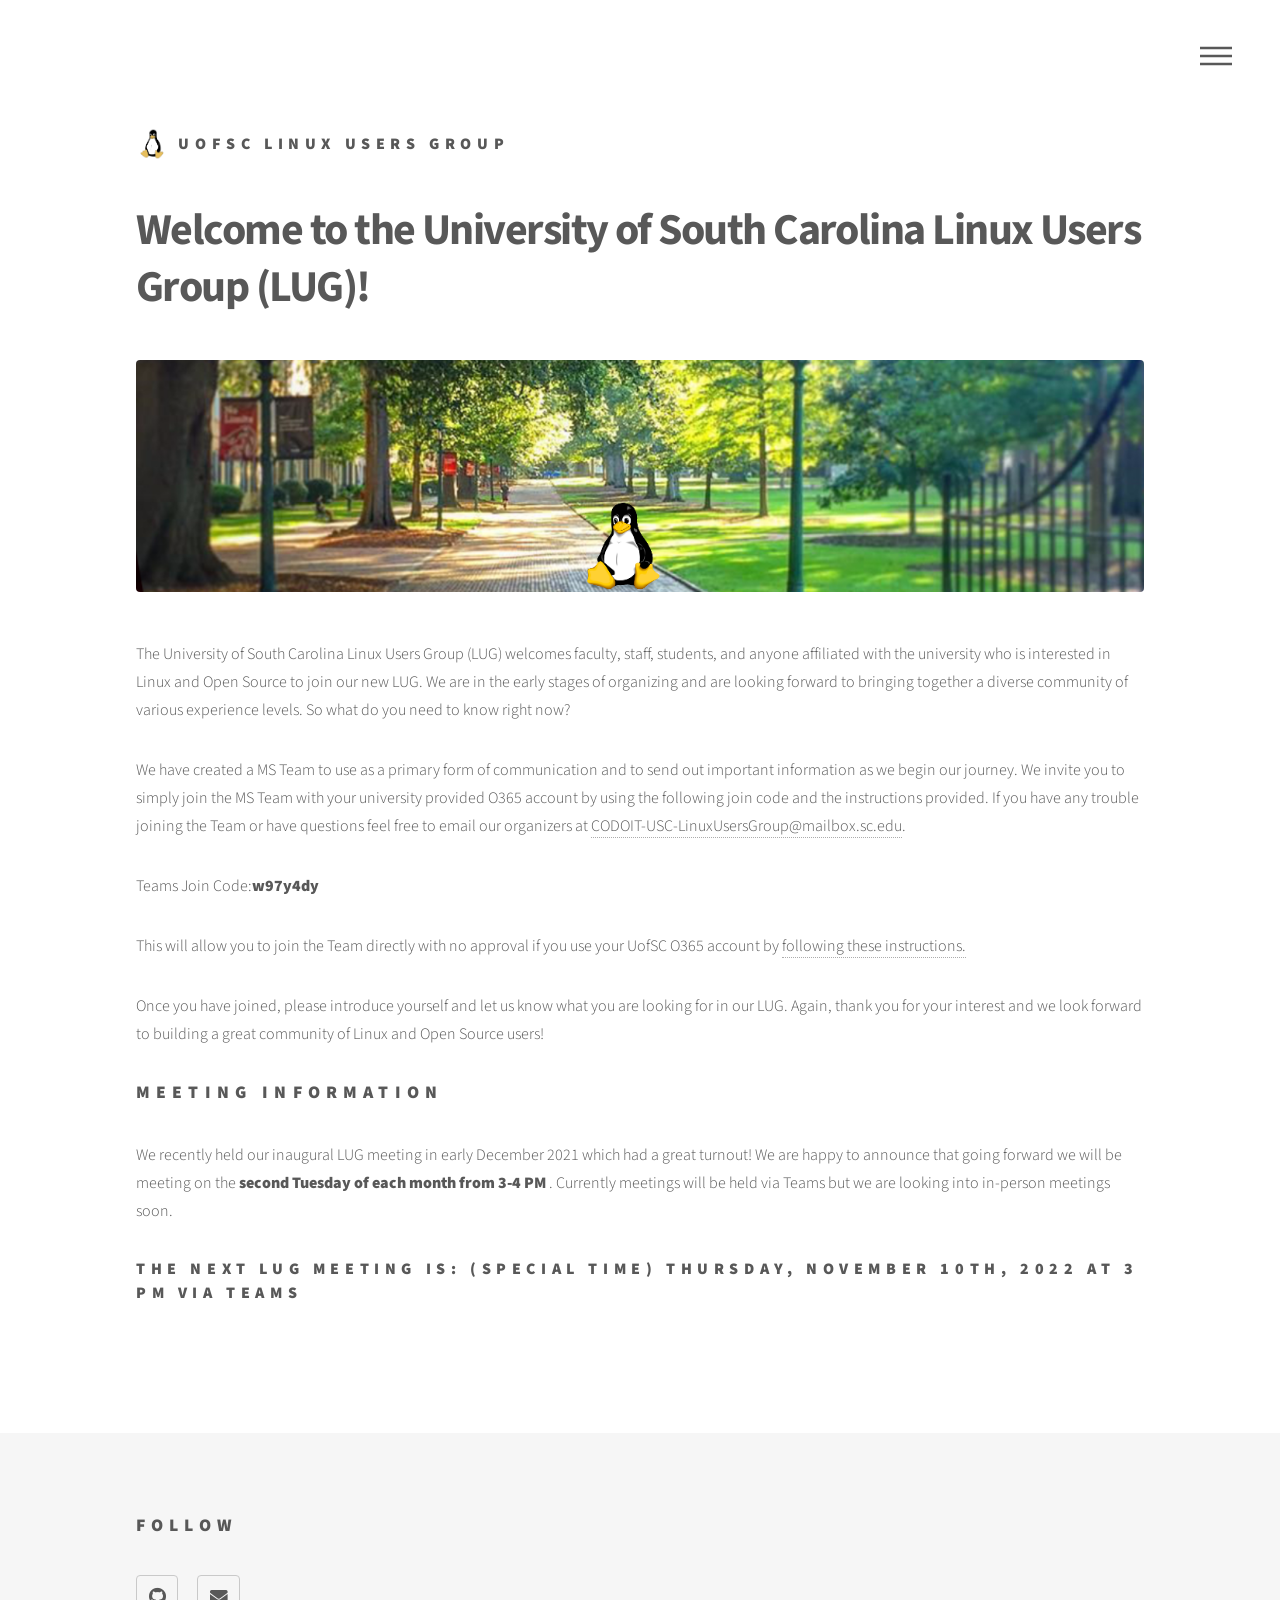
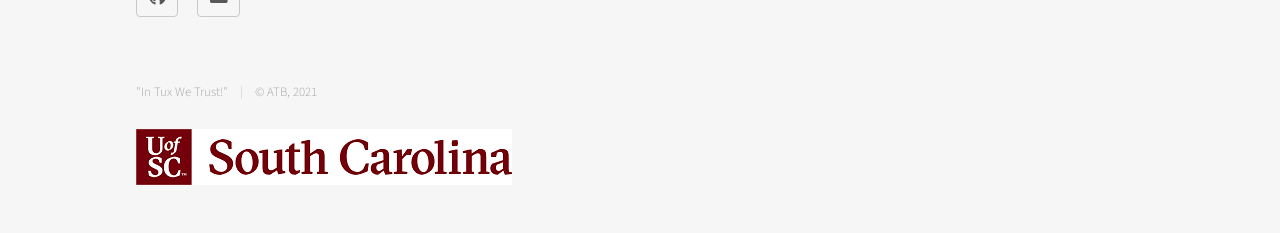
==== index.html @ e3c1d554 "Add Oct22 Meeting" ====
<!DOCTYPE HTML>
<!--
        Phantom by HTML5 UP
        html5up.net | @ajlkn
        Free for personal and commercial use under the CCA 3.0 license (html5up.net/license)
-->
<html>
        <head>
                <title>Welcome to the UofSC LUG</title>
                <link rel="shortcut icon" href="https://upload.wikimedia.org/wikipedia/commons/thumb/2/2b/Tux-simple.svg/2000px-Tux-simple.svg.png" type="image/x-icon">
                <meta charset="utf-8" />
                <meta name="viewport" content="width=device-width, initial-scale=1, user-scalable=no" />
                <link rel="stylesheet" href="assets/css/main.css" />
                <noscript><link rel="stylesheet" href="assets/css/noscript.css" /></noscript>
        </head>
        <body class="is-preload">
                <!-- Wrapper -->
                        <div id="wrapper">

                                <!-- Header -->
                                        <header id="header">
                                                <div class="inner">

                                                        <!-- Logo -->
                                                                <a href="index.html" class="logo">
                                                                        <span class="symbol"><img src="images/linux-tux.png" alt="" /></span><span class="title">UofSC Linux Users Group</span>
                                                                </a>
														<!-- Nav -->
                                                                <nav>
                                                                        <ul>
                                                                                <li><a href="#menu">Menu</a></li>
                                                                        </ul>
                                                                </nav>
                                                </div>
                                        </header>
								
								<!-- Menu -->
                                        <nav id="menu">
                                                <h2>Menu</h2>
                                                <ul>
                                                        <li><a href="index.html">Home</a></li>
                                                        <li><a href="lugpresentations.html">LUG Presentations</a></li>
                                                       
													
                                                </ul> 
                                        </nav>
								
                                <!-- Main -->
                                        <div id="main">
                                                <div class="inner">
                                                        <h1>Welcome to the University of South Carolina Linux Users Group (LUG)!</h1>
                                                        <span class="image main"><img src="images/banner.png" alt="" /></span>
                                                        <p>The University of South Carolina Linux Users Group (LUG) welcomes faculty, staff, students, and anyone affiliated with the university who is interested in Linux and Open Source to join our new LUG. We are in the early stages of organizing and are looking forward to bringing together a diverse community of various experience levels. So what do you need to know right now? </p>
                                                        <p>We have created a MS Team to use as a primary form of communication and to send out important information as we begin our journey. We invite you to simply join the MS Team with your university provided O365 account by using the following join code and the instructions provided. If you have any trouble joining the Team or have questions feel free to email our organizers at <a href="mailto: CODOIT-USC-LinuxUsersGroup@mailbox.sc.edu">CODOIT-USC-LinuxUsersGroup@mailbox.sc.edu</a>. </p>
                                                        <p>Teams Join Code:<b>w97y4dy</b></p> 
                                                        <p>This will allow you to join the Team directly with no approval if you use your UofSC O365 account by <a href="https://support.microsoft.com/en-us/office/use-a-link-or-code-to-join-a-team-c957af50-df15-46e3-b5c4-067547b64548">following these instructions.</a></p>
                                                        <p>Once you have joined, please introduce yourself and let us know what you are looking for in our LUG. Again, thank you for your interest and we look forward to building a great community of Linux and Open Source users!</p>
														<h2>Meeting Information</h2>
                                                        <p>We recently held our inaugural LUG meeting in early December 2021 which had a great turnout! We are happy to announce that going forward we will be meeting on the <b> second Tuesday of each month from 3-4 PM </b>. Currently meetings will be held via Teams but we are looking into in-person meetings soon.</p> 
														<h3>The Next LUG Meeting is: (SPECIAL TIME) Thursday, November 10th, 2022 at 3 PM via Teams</h3>
														

                                                </div>
                                        </div>

                                <!-- Footer -->
                                        <footer id="footer">
                                                <div class="inner">
                                                        <section>
                                                                <h2>Follow</h2>
                                                                <ul class="icons">
                                                                        <li><a href="https://github.com/uofsclug" class="icon brands style2 fa-github"><span class="label">GitHub</span></a></li>
                                                                        <li><a href="mailto: CODOIT-USC-LinuxUsersGroup@mailbox.sc.edu" class="icon solid style2 fa-envelope"><span class="label">Email</span></a></li>
                                                                </ul>
                                                        </section>
                                                        <ul class="copyright">
                                                                <li>"In Tux We Trust!"</li><li>&copy; ATB, 2021</li>
                                                        </ul>
                                                        <img src="images/UofSClogo.png" alt="uofsclogo" />
                                                </div>
                                        </footer>

                        </div>

                <!-- Scripts -->
                        <script src="assets/js/jquery.min.js"></script>
                        <script src="assets/js/browser.min.js"></script>
                        <script src="assets/js/breakpoints.min.js"></script>
                        <script src="assets/js/util.js"></script>
                        <script src="assets/js/main.js"></script>

        </body>
</html>
---- assets/css/main.css ----
@import url(fontawesome-all.min.css);
@import url("https://fonts.googleapis.com/css?family=Source+Sans+Pro:300,700,900");

/*
	Phantom by HTML5 UP
	html5up.net | @ajlkn
	Free for personal and commercial use under the CCA 3.0 license (html5up.net/license)
*/

html, body, div, span, applet, object,
iframe, h1, h2, h3, h4, h5, h6, p, blockquote,
pre, a, abbr, acronym, address, big, cite,
code, del, dfn, em, img, ins, kbd, q, s, samp,
small, strike, strong, sub, sup, tt, var, b,
u, i, center, dl, dt, dd, ol, ul, li, fieldset,
form, label, legend, table, caption, tbody,
tfoot, thead, tr, th, td, article, aside,
canvas, details, embed, figure, figcaption,
footer, header, hgroup, menu, nav, output, ruby,
section, summary, time, mark, audio, video {
	margin: 0;
	padding: 0;
	border: 0;
	font-size: 100%;
	font: inherit;
	vertical-align: baseline;}

article, aside, details, figcaption, figure,
footer, header, hgroup, menu, nav, section {
	display: block;}

body {
	line-height: 1;
}

ol, ul {
	list-style: none;
}

blockquote, q {
	quotes: none;
}

	blockquote:before, blockquote:after, q:before, q:after {
		content: '';
		content: none;
	}

table {
	border-collapse: collapse;
	border-spacing: 0;
}

body {
	-webkit-text-size-adjust: none;
}

mark {
	background-color: transparent;
	color: inherit;
}

input::-moz-focus-inner {
	border: 0;
	padding: 0;
}

input, select, textarea {
	-moz-appearance: none;
	-webkit-appearance: none;
	-ms-appearance: none;
	appearance: none;
}

/* Basic */

	@-ms-viewport {
		width: device-width;
	}

	body {
		-ms-overflow-style: scrollbar;
	}

	@media screen and (max-width: 480px) {

		html, body {
			min-width: 320px;
		}

	}

	html {
		box-sizing: border-box;
	}

	*, *:before, *:after {
		box-sizing: inherit;
	}

	body {
		background: #ffffff;
	}

		body.is-preload *, body.is-preload *:before, body.is-preload *:after {
			-moz-animation: none !important;
			-webkit-animation: none !important;
			-ms-animation: none !important;
			animation: none !important;
			-moz-transition: none !important;
			-webkit-transition: none !important;
			-ms-transition: none !important;
			transition: none !important;
		}

/* Type */

	body, input, select, textarea {
		color: #585858;
		font-family: "Source Sans Pro", Helvetica, sans-serif;
		font-size: 16pt;
		font-weight: 300;
		line-height: 1.75;
	}

		@media screen and (max-width: 1680px) {

			body, input, select, textarea {
				font-size: 14pt;
			}

		}

		@media screen and (max-width: 1280px) {

			body, input, select, textarea {
				font-size: 12pt;
			}

		}

	a {
		-moz-transition: border-bottom-color 0.2s ease, color 0.2s ease;
		-webkit-transition: border-bottom-color 0.2s ease, color 0.2s ease;
		-ms-transition: border-bottom-color 0.2s ease, color 0.2s ease;
		transition: border-bottom-color 0.2s ease, color 0.2s ease;
		text-decoration: none;
		color: #585858;
		border-bottom: dotted 1px rgba(88, 88, 88, 0.5);
	}

		a:hover {
			border-bottom-color: transparent;
			color: #f2849e !important;
		}

	strong, b {
		font-weight: 900;
	}

	em, i {
		font-style: italic;
	}

	p {
		margin: 0 0 2em 0;
	}

	h1 {
		font-size: 2.75em;
		font-weight: 700;
		line-height: 1.3;
		margin: 0 0 1em 0;
		letter-spacing: -0.035em;
	}

		h1 a {
			color: inherit;
		}

		@media screen and (max-width: 736px) {

			h1 {
				font-size: 2em;
				margin: 0 0 1em 0;
			}

		}

		@media screen and (max-width: 360px) {

			h1 {
				font-size: 1.75em;
			}

		}

	h2, h3, h4, h5, h6 {
		font-weight: 900;
		line-height: 1.5;
		margin: 0 0 2em 0;
		text-transform: uppercase;
		letter-spacing: 0.35em;
	}

		h2 a, h3 a, h4 a, h5 a, h6 a {
			color: inherit;
		}

	h2 {
		font-size: 1.1em;
	}

	h3 {
		font-size: 1em;
	}

	h4 {
		font-size: 0.8em;
	}

	h5 {
		font-size: 0.8em;
	}

	h6 {
		font-size: 0.8em;
	}

	@media screen and (max-width: 980px) {

		h1 br, h2 br, h3 br, h4 br, h5 br, h6 br {
			display: none;
		}

	}

	@media screen and (max-width: 736px) {

		h2 {
			font-size: 1em;
		}

		h3 {
			font-size: 0.8em;
		}

	}

	sub {
		font-size: 0.8em;
		position: relative;
		top: 0.5em;
	}

	sup {
		font-size: 0.8em;
		position: relative;
		top: -0.5em;
	}

	blockquote {
		border-left: solid 4px #c9c9c9;
		font-style: italic;
		margin: 0 0 2em 0;
		padding: 0.5em 0 0.5em 2em;
	}

	code {
		background: rgba(144, 144, 144, 0.075);
		border-radius: 4px;
		border: solid 1px #c9c9c9;
		font-family: "Courier New", monospace;
		font-size: 0.9em;
		margin: 0 0.25em;
		padding: 0.25em 0.65em;
	}

	pre {
		-webkit-overflow-scrolling: touch;
		font-family: "Courier New", monospace;
		font-size: 0.9em;
		margin: 0 0 2em 0;
	}

		pre code {
			display: block;
			line-height: 1.75;
			padding: 1em 1.5em;
			overflow-x: auto;
		}

	hr {
		border: 0;
		border-bottom: solid 1px #c9c9c9;
		margin: 2em 0;
	}

		hr.major {
			margin: 3em 0;
		}

	.align-left {
		text-align: left;
	}

	.align-center {
		text-align: center;
	}

	.align-right {
		text-align: right;
	}

/* Row */

	.row {
		display: flex;
		flex-wrap: wrap;
		box-sizing: border-box;
		align-items: stretch;
	}

		.row > * {
			box-sizing: border-box;
		}

		.row.gtr-uniform > * > :last-child {
			margin-bottom: 0;
		}

		.row.aln-left {
			justify-content: flex-start;
		}

		.row.aln-center {
			justify-content: center;
		}

		.row.aln-right {
			justify-content: flex-end;
		}

		.row.aln-top {
			align-items: flex-start;
		}

		.row.aln-middle {
			align-items: center;
		}

		.row.aln-bottom {
			align-items: flex-end;
		}

		.row > .imp {
			order: -1;
		}

		.row > .col-1 {
			width: 8.33333%;
		}

		.row > .off-1 {
			margin-left: 8.33333%;
		}

		.row > .col-2 {
			width: 16.66667%;
		}

		.row > .off-2 {
			margin-left: 16.66667%;
		}

		.row > .col-3 {
			width: 25%;
		}

		.row > .off-3 {
			margin-left: 25%;
		}

		.row > .col-4 {
			width: 33.33333%;
		}

		.row > .off-4 {
			margin-left: 33.33333%;
		}

		.row > .col-5 {
			width: 41.66667%;
		}

		.row > .off-5 {
			margin-left: 41.66667%;
		}

		.row > .col-6 {
			width: 50%;
		}

		.row > .off-6 {
			margin-left: 50%;
		}

		.row > .col-7 {
			width: 58.33333%;
		}

		.row > .off-7 {
			margin-left: 58.33333%;
		}

		.row > .col-8 {
			width: 66.66667%;
		}

		.row > .off-8 {
			margin-left: 66.66667%;
		}

		.row > .col-9 {
			width: 75%;
		}

		.row > .off-9 {
			margin-left: 75%;
		}

		.row > .col-10 {
			width: 83.33333%;
		}

		.row > .off-10 {
			margin-left: 83.33333%;
		}

		.row > .col-11 {
			width: 91.66667%;
		}

		.row > .off-11 {
			margin-left: 91.66667%;
		}

		.row > .col-12 {
			width: 100%;
		}

		.row > .off-12 {
			margin-left: 100%;
		}

		.row.gtr-0 {
			margin-top: 0;
			margin-left: 0em;
		}

			.row.gtr-0 > * {
				padding: 0 0 0 0em;
			}

			.row.gtr-0.gtr-uniform {
				margin-top: 0em;
			}

				.row.gtr-0.gtr-uniform > * {
					padding-top: 0em;
				}

		.row.gtr-25 {
			margin-top: 0;
			margin-left: -0.5em;
		}

			.row.gtr-25 > * {
				padding: 0 0 0 0.5em;
			}

			.row.gtr-25.gtr-uniform {
				margin-top: -0.5em;
			}

				.row.gtr-25.gtr-uniform > * {
					padding-top: 0.5em;
				}

		.row.gtr-50 {
			margin-top: 0;
			margin-left: -1em;
		}

			.row.gtr-50 > * {
				padding: 0 0 0 1em;
			}

			.row.gtr-50.gtr-uniform {
				margin-top: -1em;
			}

				.row.gtr-50.gtr-uniform > * {
					padding-top: 1em;
				}

		.row {
			margin-top: 0;
			margin-left: -2em;
		}

			.row > * {
				padding: 0 0 0 2em;
			}

			.row.gtr-uniform {
				margin-top: -2em;
			}

				.row.gtr-uniform > * {
					padding-top: 2em;
				}

		.row.gtr-150 {
			margin-top: 0;
			margin-left: -3em;
		}

			.row.gtr-150 > * {
				padding: 0 0 0 3em;
			}

			.row.gtr-150.gtr-uniform {
				margin-top: -3em;
			}

				.row.gtr-150.gtr-uniform > * {
					padding-top: 3em;
				}

		.row.gtr-200 {
			margin-top: 0;
			margin-left: -4em;
		}

			.row.gtr-200 > * {
				padding: 0 0 0 4em;
			}

			.row.gtr-200.gtr-uniform {
				margin-top: -4em;
			}

				.row.gtr-200.gtr-uniform > * {
					padding-top: 4em;
				}

		@media screen and (max-width: 1680px) {

			.row {
				display: flex;
				flex-wrap: wrap;
				box-sizing: border-box;
				align-items: stretch;
			}

				.row > * {
					box-sizing: border-box;
				}

				.row.gtr-uniform > * > :last-child {
					margin-bottom: 0;
				}

				.row.aln-left {
					justify-content: flex-start;
				}

				.row.aln-center {
					justify-content: center;
				}

				.row.aln-right {
					justify-content: flex-end;
				}

				.row.aln-top {
					align-items: flex-start;
				}

				.row.aln-middle {
					align-items: center;
				}

				.row.aln-bottom {
					align-items: flex-end;
				}

				.row > .imp-xlarge {
					order: -1;
				}

				.row > .col-1-xlarge {
					width: 8.33333%;
				}

				.row > .off-1-xlarge {
					margin-left: 8.33333%;
				}

				.row > .col-2-xlarge {
					width: 16.66667%;
				}

				.row > .off-2-xlarge {
					margin-left: 16.66667%;
				}

				.row > .col-3-xlarge {
					width: 25%;
				}

				.row > .off-3-xlarge {
					margin-left: 25%;
				}

				.row > .col-4-xlarge {
					width: 33.33333%;
				}

				.row > .off-4-xlarge {
					margin-left: 33.33333%;
				}

				.row > .col-5-xlarge {
					width: 41.66667%;
				}

				.row > .off-5-xlarge {
					margin-left: 41.66667%;
				}

				.row > .col-6-xlarge {
					width: 50%;
				}

				.row > .off-6-xlarge {
					margin-left: 50%;
				}

				.row > .col-7-xlarge {
					width: 58.33333%;
				}

				.row > .off-7-xlarge {
					margin-left: 58.33333%;
				}

				.row > .col-8-xlarge {
					width: 66.66667%;
				}

				.row > .off-8-xlarge {
					margin-left: 66.66667%;
				}

				.row > .col-9-xlarge {
					width: 75%;
				}

				.row > .off-9-xlarge {
					margin-left: 75%;
				}

				.row > .col-10-xlarge {
					width: 83.33333%;
				}

				.row > .off-10-xlarge {
					margin-left: 83.33333%;
				}

				.row > .col-11-xlarge {
					width: 91.66667%;
				}

				.row > .off-11-xlarge {
					margin-left: 91.66667%;
				}

				.row > .col-12-xlarge {
					width: 100%;
				}

				.row > .off-12-xlarge {
					margin-left: 100%;
				}

				.row.gtr-0 {
					margin-top: 0;
					margin-left: 0em;
				}

					.row.gtr-0 > * {
						padding: 0 0 0 0em;
					}

					.row.gtr-0.gtr-uniform {
						margin-top: 0em;
					}

						.row.gtr-0.gtr-uniform > * {
							padding-top: 0em;
						}

				.row.gtr-25 {
					margin-top: 0;
					margin-left: -0.5em;
				}

					.row.gtr-25 > * {
						padding: 0 0 0 0.5em;
					}

					.row.gtr-25.gtr-uniform {
						margin-top: -0.5em;
					}

						.row.gtr-25.gtr-uniform > * {
							padding-top: 0.5em;
						}

				.row.gtr-50 {
					margin-top: 0;
					margin-left: -1em;
				}

					.row.gtr-50 > * {
						padding: 0 0 0 1em;
					}

					.row.gtr-50.gtr-uniform {
						margin-top: -1em;
					}

						.row.gtr-50.gtr-uniform > * {
							padding-top: 1em;
						}

				.row {
					margin-top: 0;
					margin-left: -2em;
				}

					.row > * {
						padding: 0 0 0 2em;
					}

					.row.gtr-uniform {
						margin-top: -2em;
					}

						.row.gtr-uniform > * {
							padding-top: 2em;
						}

				.row.gtr-150 {
					margin-top: 0;
					margin-left: -3em;
				}

					.row.gtr-150 > * {
						padding: 0 0 0 3em;
					}

					.row.gtr-150.gtr-uniform {
						margin-top: -3em;
					}

						.row.gtr-150.gtr-uniform > * {
							padding-top: 3em;
						}

				.row.gtr-200 {
					margin-top: 0;
					margin-left: -4em;
				}

					.row.gtr-200 > * {
						padding: 0 0 0 4em;
					}

					.row.gtr-200.gtr-uniform {
						margin-top: -4em;
					}

						.row.gtr-200.gtr-uniform > * {
							padding-top: 4em;
						}

		}

		@media screen and (max-width: 1280px) {

			.row {
				display: flex;
				flex-wrap: wrap;
				box-sizing: border-box;
				align-items: stretch;
			}

				.row > * {
					box-sizing: border-box;
				}

				.row.gtr-uniform > * > :last-child {
					margin-bottom: 0;
				}

				.row.aln-left {
					justify-content: flex-start;
				}

				.row.aln-center {
					justify-content: center;
				}

				.row.aln-right {
					justify-content: flex-end;
				}

				.row.aln-top {
					align-items: flex-start;
				}

				.row.aln-middle {
					align-items: center;
				}

				.row.aln-bottom {
					align-items: flex-end;
				}

				.row > .imp-large {
					order: -1;
				}

				.row > .col-1-large {
					width: 8.33333%;
				}

				.row > .off-1-large {
					margin-left: 8.33333%;
				}

				.row > .col-2-large {
					width: 16.66667%;
				}

				.row > .off-2-large {
					margin-left: 16.66667%;
				}

				.row > .col-3-large {
					width: 25%;
				}

				.row > .off-3-large {
					margin-left: 25%;
				}

				.row > .col-4-large {
					width: 33.33333%;
				}

				.row > .off-4-large {
					margin-left: 33.33333%;
				}

				.row > .col-5-large {
					width: 41.66667%;
				}

				.row > .off-5-large {
					margin-left: 41.66667%;
				}

				.row > .col-6-large {
					width: 50%;
				}

				.row > .off-6-large {
					margin-left: 50%;
				}

				.row > .col-7-large {
					width: 58.33333%;
				}

				.row > .off-7-large {
					margin-left: 58.33333%;
				}

				.row > .col-8-large {
					width: 66.66667%;
				}

				.row > .off-8-large {
					margin-left: 66.66667%;
				}

				.row > .col-9-large {
					width: 75%;
				}

				.row > .off-9-large {
					margin-left: 75%;
				}

				.row > .col-10-large {
					width: 83.33333%;
				}

				.row > .off-10-large {
					margin-left: 83.33333%;
				}

				.row > .col-11-large {
					width: 91.66667%;
				}

				.row > .off-11-large {
					margin-left: 91.66667%;
				}

				.row > .col-12-large {
					width: 100%;
				}

				.row > .off-12-large {
					margin-left: 100%;
				}

				.row.gtr-0 {
					margin-top: 0;
					margin-left: 0em;
				}

					.row.gtr-0 > * {
						padding: 0 0 0 0em;
					}

					.row.gtr-0.gtr-uniform {
						margin-top: 0em;
					}

						.row.gtr-0.gtr-uniform > * {
							padding-top: 0em;
						}

				.row.gtr-25 {
					margin-top: 0;
					margin-left: -0.5em;
				}

					.row.gtr-25 > * {
						padding: 0 0 0 0.5em;
					}

					.row.gtr-25.gtr-uniform {
						margin-top: -0.5em;
					}

						.row.gtr-25.gtr-uniform > * {
							padding-top: 0.5em;
						}

				.row.gtr-50 {
					margin-top: 0;
					margin-left: -1em;
				}

					.row.gtr-50 > * {
						padding: 0 0 0 1em;
					}

					.row.gtr-50.gtr-uniform {
						margin-top: -1em;
					}

						.row.gtr-50.gtr-uniform > * {
							padding-top: 1em;
						}

				.row {
					margin-top: 0;
					margin-left: -2em;
				}

					.row > * {
						padding: 0 0 0 2em;
					}

					.row.gtr-uniform {
						margin-top: -2em;
					}

						.row.gtr-uniform > * {
							padding-top: 2em;
						}

				.row.gtr-150 {
					margin-top: 0;
					margin-left: -3em;
				}

					.row.gtr-150 > * {
						padding: 0 0 0 3em;
					}

					.row.gtr-150.gtr-uniform {
						margin-top: -3em;
					}

						.row.gtr-150.gtr-uniform > * {
							padding-top: 3em;
						}

				.row.gtr-200 {
					margin-top: 0;
					margin-left: -4em;
				}

					.row.gtr-200 > * {
						padding: 0 0 0 4em;
					}

					.row.gtr-200.gtr-uniform {
						margin-top: -4em;
					}

						.row.gtr-200.gtr-uniform > * {
							padding-top: 4em;
						}

		}

		@media screen and (max-width: 980px) {

			.row {
				display: flex;
				flex-wrap: wrap;
				box-sizing: border-box;
				align-items: stretch;
			}

				.row > * {
					box-sizing: border-box;
				}

				.row.gtr-uniform > * > :last-child {
					margin-bottom: 0;
				}

				.row.aln-left {
					justify-content: flex-start;
				}

				.row.aln-center {
					justify-content: center;
				}

				.row.aln-right {
					justify-content: flex-end;
				}

				.row.aln-top {
					align-items: flex-start;
				}

				.row.aln-middle {
					align-items: center;
				}

				.row.aln-bottom {
					align-items: flex-end;
				}

				.row > .imp-medium {
					order: -1;
				}

				.row > .col-1-medium {
					width: 8.33333%;
				}

				.row > .off-1-medium {
					margin-left: 8.33333%;
				}

				.row > .col-2-medium {
					width: 16.66667%;
				}

				.row > .off-2-medium {
					margin-left: 16.66667%;
				}

				.row > .col-3-medium {
					width: 25%;
				}

				.row > .off-3-medium {
					margin-left: 25%;
				}

				.row > .col-4-medium {
					width: 33.33333%;
				}

				.row > .off-4-medium {
					margin-left: 33.33333%;
				}

				.row > .col-5-medium {
					width: 41.66667%;
				}

				.row > .off-5-medium {
					margin-left: 41.66667%;
				}

				.row > .col-6-medium {
					width: 50%;
				}

				.row > .off-6-medium {
					margin-left: 50%;
				}

				.row > .col-7-medium {
					width: 58.33333%;
				}

				.row > .off-7-medium {
					margin-left: 58.33333%;
				}

				.row > .col-8-medium {
					width: 66.66667%;
				}

				.row > .off-8-medium {
					margin-left: 66.66667%;
				}

				.row > .col-9-medium {
					width: 75%;
				}

				.row > .off-9-medium {
					margin-left: 75%;
				}

				.row > .col-10-medium {
					width: 83.33333%;
				}

				.row > .off-10-medium {
					margin-left: 83.33333%;
				}

				.row > .col-11-medium {
					width: 91.66667%;
				}

				.row > .off-11-medium {
					margin-left: 91.66667%;
				}

				.row > .col-12-medium {
					width: 100%;
				}

				.row > .off-12-medium {
					margin-left: 100%;
				}

				.row.gtr-0 {
					margin-top: 0;
					margin-left: 0em;
				}

					.row.gtr-0 > * {
						padding: 0 0 0 0em;
					}

					.row.gtr-0.gtr-uniform {
						margin-top: 0em;
					}

						.row.gtr-0.gtr-uniform > * {
							padding-top: 0em;
						}

				.row.gtr-25 {
					margin-top: 0;
					margin-left: -0.375em;
				}

					.row.gtr-25 > * {
						padding: 0 0 0 0.375em;
					}

					.row.gtr-25.gtr-uniform {
						margin-top: -0.375em;
					}

						.row.gtr-25.gtr-uniform > * {
							padding-top: 0.375em;
						}

				.row.gtr-50 {
					margin-top: 0;
					margin-left: -0.75em;
				}

					.row.gtr-50 > * {
						padding: 0 0 0 0.75em;
					}

					.row.gtr-50.gtr-uniform {
						margin-top: -0.75em;
					}

						.row.gtr-50.gtr-uniform > * {
							padding-top: 0.75em;
						}

				.row {
					margin-top: 0;
					margin-left: -1.5em;
				}

					.row > * {
						padding: 0 0 0 1.5em;
					}

					.row.gtr-uniform {
						margin-top: -1.5em;
					}

						.row.gtr-uniform > * {
							padding-top: 1.5em;
						}

				.row.gtr-150 {
					margin-top: 0;
					margin-left: -2.25em;
				}

					.row.gtr-150 > * {
						padding: 0 0 0 2.25em;
					}

					.row.gtr-150.gtr-uniform {
						margin-top: -2.25em;
					}

						.row.gtr-150.gtr-uniform > * {
							padding-top: 2.25em;
						}

				.row.gtr-200 {
					margin-top: 0;
					margin-left: -3em;
				}

					.row.gtr-200 > * {
						padding: 0 0 0 3em;
					}

					.row.gtr-200.gtr-uniform {
						margin-top: -3em;
					}

						.row.gtr-200.gtr-uniform > * {
							padding-top: 3em;
						}

		}

		@media screen and (max-width: 736px) {

			.row {
				display: flex;
				flex-wrap: wrap;
				box-sizing: border-box;
				align-items: stretch;
			}

				.row > * {
					box-sizing: border-box;
				}

				.row.gtr-uniform > * > :last-child {
					margin-bottom: 0;
				}

				.row.aln-left {
					justify-content: flex-start;
				}

				.row.aln-center {
					justify-content: center;
				}

				.row.aln-right {
					justify-content: flex-end;
				}

				.row.aln-top {
					align-items: flex-start;
				}

				.row.aln-middle {
					align-items: center;
				}

				.row.aln-bottom {
					align-items: flex-end;
				}

				.row > .imp-small {
					order: -1;
				}

				.row > .col-1-small {
					width: 8.33333%;
				}

				.row > .off-1-small {
					margin-left: 8.33333%;
				}

				.row > .col-2-small {
					width: 16.66667%;
				}

				.row > .off-2-small {
					margin-left: 16.66667%;
				}

				.row > .col-3-small {
					width: 25%;
				}

				.row > .off-3-small {
					margin-left: 25%;
				}

				.row > .col-4-small {
					width: 33.33333%;
				}

				.row > .off-4-small {
					margin-left: 33.33333%;
				}

				.row > .col-5-small {
					width: 41.66667%;
				}

				.row > .off-5-small {
					margin-left: 41.66667%;
				}

				.row > .col-6-small {
					width: 50%;
				}

				.row > .off-6-small {
					margin-left: 50%;
				}

				.row > .col-7-small {
					width: 58.33333%;
				}

				.row > .off-7-small {
					margin-left: 58.33333%;
				}

				.row > .col-8-small {
					width: 66.66667%;
				}

				.row > .off-8-small {
					margin-left: 66.66667%;
				}

				.row > .col-9-small {
					width: 75%;
				}

				.row > .off-9-small {
					margin-left: 75%;
				}

				.row > .col-10-small {
					width: 83.33333%;
				}

				.row > .off-10-small {
					margin-left: 83.33333%;
				}

				.row > .col-11-small {
					width: 91.66667%;
				}

				.row > .off-11-small {
					margin-left: 91.66667%;
				}

				.row > .col-12-small {
					width: 100%;
				}

				.row > .off-12-small {
					margin-left: 100%;
				}

				.row.gtr-0 {
					margin-top: 0;
					margin-left: 0em;
				}

					.row.gtr-0 > * {
						padding: 0 0 0 0em;
					}

					.row.gtr-0.gtr-uniform {
						margin-top: 0em;
					}

						.row.gtr-0.gtr-uniform > * {
							padding-top: 0em;
						}

				.row.gtr-25 {
					margin-top: 0;
					margin-left: -0.25em;
				}

					.row.gtr-25 > * {
						padding: 0 0 0 0.25em;
					}

					.row.gtr-25.gtr-uniform {
						margin-top: -0.25em;
					}

						.row.gtr-25.gtr-uniform > * {
							padding-top: 0.25em;
						}

				.row.gtr-50 {
					margin-top: 0;
					margin-left: -0.5em;
				}

					.row.gtr-50 > * {
						padding: 0 0 0 0.5em;
					}

					.row.gtr-50.gtr-uniform {
						margin-top: -0.5em;
					}

						.row.gtr-50.gtr-uniform > * {
							padding-top: 0.5em;
						}

				.row {
					margin-top: 0;
					margin-left: -1em;
				}

					.row > * {
						padding: 0 0 0 1em;
					}

					.row.gtr-uniform {
						margin-top: -1em;
					}

						.row.gtr-uniform > * {
							padding-top: 1em;
						}

				.row.gtr-150 {
					margin-top: 0;
					margin-left: -1.5em;
				}

					.row.gtr-150 > * {
						padding: 0 0 0 1.5em;
					}

					.row.gtr-150.gtr-uniform {
						margin-top: -1.5em;
					}

						.row.gtr-150.gtr-uniform > * {
							padding-top: 1.5em;
						}

				.row.gtr-200 {
					margin-top: 0;
					margin-left: -2em;
				}

					.row.gtr-200 > * {
						padding: 0 0 0 2em;
					}

					.row.gtr-200.gtr-uniform {
						margin-top: -2em;
					}

						.row.gtr-200.gtr-uniform > * {
							padding-top: 2em;
						}

		}

		@media screen and (max-width: 480px) {

			.row {
				display: flex;
				flex-wrap: wrap;
				box-sizing: border-box;
				align-items: stretch;
			}

				.row > * {
					box-sizing: border-box;
				}

				.row.gtr-uniform > * > :last-child {
					margin-bottom: 0;
				}

				.row.aln-left {
					justify-content: flex-start;
				}

				.row.aln-center {
					justify-content: center;
				}

				.row.aln-right {
					justify-content: flex-end;
				}

				.row.aln-top {
					align-items: flex-start;
				}

				.row.aln-middle {
					align-items: center;
				}

				.row.aln-bottom {
					align-items: flex-end;
				}

				.row > .imp-xsmall {
					order: -1;
				}

				.row > .col-1-xsmall {
					width: 8.33333%;
				}

				.row > .off-1-xsmall {
					margin-left: 8.33333%;
				}

				.row > .col-2-xsmall {
					width: 16.66667%;
				}

				.row > .off-2-xsmall {
					margin-left: 16.66667%;
				}

				.row > .col-3-xsmall {
					width: 25%;
				}

				.row > .off-3-xsmall {
					margin-left: 25%;
				}

				.row > .col-4-xsmall {
					width: 33.33333%;
				}

				.row > .off-4-xsmall {
					margin-left: 33.33333%;
				}

				.row > .col-5-xsmall {
					width: 41.66667%;
				}

				.row > .off-5-xsmall {
					margin-left: 41.66667%;
				}

				.row > .col-6-xsmall {
					width: 50%;
				}

				.row > .off-6-xsmall {
					margin-left: 50%;
				}

				.row > .col-7-xsmall {
					width: 58.33333%;
				}

				.row > .off-7-xsmall {
					margin-left: 58.33333%;
				}

				.row > .col-8-xsmall {
					width: 66.66667%;
				}

				.row > .off-8-xsmall {
					margin-left: 66.66667%;
				}

				.row > .col-9-xsmall {
					width: 75%;
				}

				.row > .off-9-xsmall {
					margin-left: 75%;
				}

				.row > .col-10-xsmall {
					width: 83.33333%;
				}

				.row > .off-10-xsmall {
					margin-left: 83.33333%;
				}

				.row > .col-11-xsmall {
					width: 91.66667%;
				}

				.row > .off-11-xsmall {
					margin-left: 91.66667%;
				}

				.row > .col-12-xsmall {
					width: 100%;
				}

				.row > .off-12-xsmall {
					margin-left: 100%;
				}

				.row.gtr-0 {
					margin-top: 0;
					margin-left: 0em;
				}

					.row.gtr-0 > * {
						padding: 0 0 0 0em;
					}

					.row.gtr-0.gtr-uniform {
						margin-top: 0em;
					}

						.row.gtr-0.gtr-uniform > * {
							padding-top: 0em;
						}

				.row.gtr-25 {
					margin-top: 0;
					margin-left: -0.25em;
				}

					.row.gtr-25 > * {
						padding: 0 0 0 0.25em;
					}

					.row.gtr-25.gtr-uniform {
						margin-top: -0.25em;
					}

						.row.gtr-25.gtr-uniform > * {
							padding-top: 0.25em;
						}

				.row.gtr-50 {
					margin-top: 0;
					margin-left: -0.5em;
				}

					.row.gtr-50 > * {
						padding: 0 0 0 0.5em;
					}

					.row.gtr-50.gtr-uniform {
						margin-top: -0.5em;
					}

						.row.gtr-50.gtr-uniform > * {
							padding-top: 0.5em;
						}

				.row {
					margin-top: 0;
					margin-left: -1em;
				}

					.row > * {
						padding: 0 0 0 1em;
					}

					.row.gtr-uniform {
						margin-top: -1em;
					}

						.row.gtr-uniform > * {
							padding-top: 1em;
						}

				.row.gtr-150 {
					margin-top: 0;
					margin-left: -1.5em;
				}

					.row.gtr-150 > * {
						padding: 0 0 0 1.5em;
					}

					.row.gtr-150.gtr-uniform {
						margin-top: -1.5em;
					}

						.row.gtr-150.gtr-uniform > * {
							padding-top: 1.5em;
						}

				.row.gtr-200 {
					margin-top: 0;
					margin-left: -2em;
				}

					.row.gtr-200 > * {
						padding: 0 0 0 2em;
					}

					.row.gtr-200.gtr-uniform {
						margin-top: -2em;
					}

						.row.gtr-200.gtr-uniform > * {
							padding-top: 2em;
						}

		}

/* Section/Article */

	section.special, article.special {
		text-align: center;
	}

	header p {
		margin-top: -1em;
	}

	@media screen and (max-width: 736px) {

		header p {
			margin-top: 0;
		}

	}

/* Icon */

	.icon {
		text-decoration: none;
		border-bottom: none;
		position: relative;
	}

		.icon:before {
			-moz-osx-font-smoothing: grayscale;
			-webkit-font-smoothing: antialiased;
			display: inline-block;
			font-style: normal;
			font-variant: normal;
			text-rendering: auto;
			line-height: 1;
			text-transform: none !important;
			font-family: 'Font Awesome 5 Free';
			font-weight: 400;
		}

		.icon > .label {
			display: none;
		}

		.icon:before {
			line-height: inherit;
		}

		.icon.solid:before {
			font-weight: 900;
		}

		.icon.brands:before {
			font-family: 'Font Awesome 5 Brands';
		}

		.icon.style2 {
			-moz-transition: background-color 0.2s ease-in-out, color 0.2s ease-in-out, border-color 0.2s ease-in-out;
			-webkit-transition: background-color 0.2s ease-in-out, color 0.2s ease-in-out, border-color 0.2s ease-in-out;
			-ms-transition: background-color 0.2s ease-in-out, color 0.2s ease-in-out, border-color 0.2s ease-in-out;
			transition: background-color 0.2s ease-in-out, color 0.2s ease-in-out, border-color 0.2s ease-in-out;
			background-color: transparent;
			border: solid 1px #c9c9c9;
			border-radius: 4px;
			width: 2.65em;
			height: 2.65em;
			display: inline-block;
			text-align: center;
			line-height: 2.65em;
			color: inherit;
		}

			.icon.style2:before {
				font-size: 1.1em;
			}

			.icon.style2:hover {
				color: #f2849e;
				border-color: #f2849e;
			}

			.icon.style2:active {
				background-color: rgba(242, 132, 158, 0.1);
			}

/* List */

	ol {
		list-style: decimal;
		margin: 0 0 2em 0;
		padding-left: 1.25em;
	}

		ol li {
			padding-left: 0.25em;
		}

	ul {
		list-style: disc;
		margin: 0 0 2em 0;
		padding-left: 1em;
	}

		ul li {
			padding-left: 0.5em;
		}

		ul.alt {
			list-style: none;
			padding-left: 0;
		}

			ul.alt li {
				border-top: solid 1px #c9c9c9;
				padding: 0.5em 0;
			}

				ul.alt li:first-child {
					border-top: 0;
					padding-top: 0;
				}

	dl {
		margin: 0 0 2em 0;
	}

		dl dt {
			display: block;
			font-weight: 900;
			margin: 0 0 1em 0;
		}

		dl dd {
			margin-left: 2em;
		}

/* Actions */

	ul.actions {
		display: -moz-flex;
		display: -webkit-flex;
		display: -ms-flex;
		display: flex;
		cursor: default;
		list-style: none;
		margin-left: -1em;
		padding-left: 0;
	}

		ul.actions li {
			padding: 0 0 0 1em;
			vertical-align: middle;
		}

		ul.actions.special {
			-moz-justify-content: center;
			-webkit-justify-content: center;
			-ms-justify-content: center;
			justify-content: center;
			width: 100%;
			margin-left: 0;
		}

			ul.actions.special li:first-child {
				padding-left: 0;
			}

		ul.actions.stacked {
			-moz-flex-direction: column;
			-webkit-flex-direction: column;
			-ms-flex-direction: column;
			flex-direction: column;
			margin-left: 0;
		}

			ul.actions.stacked li {
				padding: 1.3em 0 0 0;
			}

				ul.actions.stacked li:first-child {
					padding-top: 0;
				}

		ul.actions.fit {
			width: calc(100% + 1em);
		}

			ul.actions.fit li {
				-moz-flex-grow: 1;
				-webkit-flex-grow: 1;
				-ms-flex-grow: 1;
				flex-grow: 1;
				-moz-flex-shrink: 1;
				-webkit-flex-shrink: 1;
				-ms-flex-shrink: 1;
				flex-shrink: 1;
				width: 100%;
			}

				ul.actions.fit li > * {
					width: 100%;
				}

			ul.actions.fit.stacked {
				width: 100%;
			}

		@media screen and (max-width: 480px) {

			ul.actions:not(.fixed) {
				-moz-flex-direction: column;
				-webkit-flex-direction: column;
				-ms-flex-direction: column;
				flex-direction: column;
				margin-left: 0;
				width: 100% !important;
			}

				ul.actions:not(.fixed) li {
					-moz-flex-grow: 1;
					-webkit-flex-grow: 1;
					-ms-flex-grow: 1;
					flex-grow: 1;
					-moz-flex-shrink: 1;
					-webkit-flex-shrink: 1;
					-ms-flex-shrink: 1;
					flex-shrink: 1;
					padding: 1em 0 0 0;
					text-align: center;
					width: 100%;
				}

					ul.actions:not(.fixed) li > * {
						width: 100%;
					}

					ul.actions:not(.fixed) li:first-child {
						padding-top: 0;
					}

					ul.actions:not(.fixed) li input[type="submit"],
					ul.actions:not(.fixed) li input[type="reset"],
					ul.actions:not(.fixed) li input[type="button"],
					ul.actions:not(.fixed) li button,
					ul.actions:not(.fixed) li .button {
						width: 100%;
					}

						ul.actions:not(.fixed) li input[type="submit"].icon:before,
						ul.actions:not(.fixed) li input[type="reset"].icon:before,
						ul.actions:not(.fixed) li input[type="button"].icon:before,
						ul.actions:not(.fixed) li button.icon:before,
						ul.actions:not(.fixed) li .button.icon:before {
							margin-left: -0.5rem;
						}

		}

/* Icons */

	ul.icons {
		cursor: default;
		list-style: none;
		padding-left: 0;
		margin: -1em 0 2em -1em;
	}

		ul.icons li {
			display: inline-block;
			padding: 1em 0 0 1em;
		}

/* Form */

	form {
		margin: 0 0 2em 0;
		overflow-x: hidden;
	}

		form > :last-child {
			margin-bottom: 0;
		}

		form > .fields {
			display: -moz-flex;
			display: -webkit-flex;
			display: -ms-flex;
			display: flex;
			-moz-flex-wrap: wrap;
			-webkit-flex-wrap: wrap;
			-ms-flex-wrap: wrap;
			flex-wrap: wrap;
			width: calc(100% + 3em);
			margin: -1.5em 0 2em -1.5em;
		}

			form > .fields > .field {
				-moz-flex-grow: 0;
				-webkit-flex-grow: 0;
				-ms-flex-grow: 0;
				flex-grow: 0;
				-moz-flex-shrink: 0;
				-webkit-flex-shrink: 0;
				-ms-flex-shrink: 0;
				flex-shrink: 0;
				padding: 1.5em 0 0 1.5em;
				width: calc(100% - 1.5em);
			}

				form > .fields > .field.half {
					width: calc(50% - 0.75em);
				}

				form > .fields > .field.third {
					width: calc(100%/3 - 0.5em);
				}

				form > .fields > .field.quarter {
					width: calc(25% - 0.375em);
				}

		@media screen and (max-width: 480px) {

			form > .fields {
				width: calc(100% + 3em);
				margin: -1.5em 0 2em -1.5em;
			}

				form > .fields > .field {
					padding: 1.5em 0 0 1.5em;
					width: calc(100% - 1.5em);
				}

					form > .fields > .field.half {
						width: calc(100% - 1.5em);
					}

					form > .fields > .field.third {
						width: calc(100% - 1.5em);
					}

					form > .fields > .field.quarter {
						width: calc(100% - 1.5em);
					}

		}

	label {
		display: block;
		font-size: 0.9em;
		font-weight: 900;
		margin: 0 0 1em 0;
	}

	input[type="text"],
	input[type="password"],
	input[type="email"],
	input[type="tel"],
	select,
	textarea {
		-moz-appearance: none;
		-webkit-appearance: none;
		-ms-appearance: none;
		appearance: none;
		background-color: transparent;
		border: none;
		border-radius: 0;
		border-bottom: solid 1px #c9c9c9;
		color: inherit;
		display: block;
		outline: 0;
		padding: 0;
		text-decoration: none;
		width: 100%;
	}

		input[type="text"]:invalid,
		input[type="password"]:invalid,
		input[type="email"]:invalid,
		input[type="tel"]:invalid,
		select:invalid,
		textarea:invalid {
			box-shadow: none;
		}

		input[type="text"]:focus,
		input[type="password"]:focus,
		input[type="email"]:focus,
		input[type="tel"]:focus,
		select:focus,
		textarea:focus {
			border-bottom-color: #f2849e;
			box-shadow: inset 0 -1px 0 0 #f2849e;
		}

	select {
		background-image: url("data:image/svg+xml;charset=utf8,%3Csvg xmlns='http://www.w3.org/2000/svg' width='40' height='40' preserveAspectRatio='none' viewBox='0 0 40 40'%3E%3Cpath d='M9.4,12.3l10.4,10.4l10.4-10.4c0.2-0.2,0.5-0.4,0.9-0.4c0.3,0,0.6,0.1,0.9,0.4l3.3,3.3c0.2,0.2,0.4,0.5,0.4,0.9 c0,0.4-0.1,0.6-0.4,0.9L20.7,31.9c-0.2,0.2-0.5,0.4-0.9,0.4c-0.3,0-0.6-0.1-0.9-0.4L4.3,17.3c-0.2-0.2-0.4-0.5-0.4-0.9 c0-0.4,0.1-0.6,0.4-0.9l3.3-3.3c0.2-0.2,0.5-0.4,0.9-0.4S9.1,12.1,9.4,12.3z' fill='%23c9c9c9' /%3E%3C/svg%3E");
		background-size: 1.25rem;
		background-repeat: no-repeat;
		background-position: calc(100% - 1rem) center;
		height: 3em;
		padding-right: 3em;
		text-overflow: ellipsis;
	}

		select option {
			background: #ffffff;
		}

		select:focus::-ms-value {
			background-color: transparent;
		}

		select::-ms-expand {
			display: none;
		}

	input[type="text"],
	input[type="password"],
	input[type="email"],
	select {
		height: 3em;
	}

	textarea {
		padding: 0;
		min-height: 3.75em;
	}

	input[type="checkbox"],
	input[type="radio"] {
		-moz-appearance: none;
		-webkit-appearance: none;
		-ms-appearance: none;
		appearance: none;
		display: block;
		float: left;
		margin-right: -2em;
		opacity: 0;
		width: 1em;
		z-index: -1;
	}

		input[type="checkbox"] + label,
		input[type="radio"] + label {
			text-decoration: none;
			color: #585858;
			cursor: pointer;
			display: inline-block;
			font-size: 1em;
			font-weight: 300;
			padding-left: 2.55em;
			padding-right: 0.75em;
			position: relative;
		}

			input[type="checkbox"] + label:before,
			input[type="radio"] + label:before {
				-moz-osx-font-smoothing: grayscale;
				-webkit-font-smoothing: antialiased;
				display: inline-block;
				font-style: normal;
				font-variant: normal;
				text-rendering: auto;
				line-height: 1;
				text-transform: none !important;
				font-family: 'Font Awesome 5 Free';
				font-weight: 900;
			}

			input[type="checkbox"] + label:before,
			input[type="radio"] + label:before {
				border-radius: 4px;
				border: solid 1px #c9c9c9;
				content: '';
				display: inline-block;
				font-size: 0.8em;
				height: 2.25em;
				left: 0;
				line-height: 2.25em;
				position: absolute;
				text-align: center;
				top: 0;
				width: 2.25em;
			}

		input[type="checkbox"]:checked + label:before,
		input[type="radio"]:checked + label:before {
			background: #585858;
			border-color: #585858;
			color: #ffffff;
			content: '\f00c';
		}

		input[type="checkbox"]:focus + label:before,
		input[type="radio"]:focus + label:before {
			border-color: #f2849e;
			box-shadow: 0 0 0 1px #f2849e;
		}

	input[type="checkbox"] + label:before {
		border-radius: 4px;
	}

	input[type="radio"] + label:before {
		border-radius: 100%;
	}

/* Box */

	.box {
		border-radius: 4px;
		border: solid 1px #c9c9c9;
		margin-bottom: 2em;
		padding: 1.5em;
	}

		.box > :last-child,
		.box > :last-child > :last-child,
		.box > :last-child > :last-child > :last-child {
			margin-bottom: 0;
		}

		.box.alt {
			border: 0;
			border-radius: 0;
			padding: 0;
		}

/* Image */

	.image {
		border-radius: 4px;
		border: 0;
		display: inline-block;
		position: relative;
	}

		.image img {
			border-radius: 4px;
			display: block;
		}

		.image.left, .image.right {
			max-width: 40%;
		}

			.image.left img, .image.right img {
				width: 100%;
			}

		.image.left {
			float: left;
			padding: 0 1.5em 1em 0;
			top: 0.25em;
		}

		.image.right {
			float: right;
			padding: 0 0 1em 1.5em;
			top: 0.25em;
		}

		.image.fit {
			display: block;
			margin: 0 0 2em 0;
			width: 100%;
		}

			.image.fit img {
				width: 100%;
			}

		.image.main {
			display: block;
			margin: 0 0 3em 0;
			width: 100%;
		}

			.image.main img {
				width: 100%;
			}

			@media screen and (max-width: 736px) {

				.image.main {
					margin: 0 0 2em 0;
				}

			}

/* Table */

	.table-wrapper {
		-webkit-overflow-scrolling: touch;
		overflow-x: auto;
	}

	table {
		margin: 0 0 2em 0;
		width: 100%;
	}

		table tbody tr {
			border: solid 1px #c9c9c9;
			border-left: 0;
			border-right: 0;
		}

			table tbody tr:nth-child(2n + 1) {
				background-color: rgba(144, 144, 144, 0.075);
			}

		table td {
			padding: 0.75em 0.75em;
		}

		table th {
			font-size: 0.9em;
			font-weight: 900;
			padding: 0 0.75em 0.75em 0.75em;
			text-align: left;
		}

		table thead {
			border-bottom: solid 2px #c9c9c9;
		}

		table tfoot {
			border-top: solid 2px #c9c9c9;
		}

		table.alt {
			border-collapse: separate;
		}

			table.alt tbody tr td {
				border: solid 1px #c9c9c9;
				border-left-width: 0;
				border-top-width: 0;
			}

				table.alt tbody tr td:first-child {
					border-left-width: 1px;
				}

			table.alt tbody tr:first-child td {
				border-top-width: 1px;
			}

			table.alt thead {
				border-bottom: 0;
			}

			table.alt tfoot {
				border-top: 0;
			}

/* Button */

	input[type="submit"],
	input[type="reset"],
	input[type="button"],
	button,
	.button {
		-moz-appearance: none;
		-webkit-appearance: none;
		-ms-appearance: none;
		appearance: none;
		-moz-transition: background-color 0.2s ease-in-out, color 0.2s ease-in-out, box-shadow 0.2s ease-in-out;
		-webkit-transition: background-color 0.2s ease-in-out, color 0.2s ease-in-out, box-shadow 0.2s ease-in-out;
		-ms-transition: background-color 0.2s ease-in-out, color 0.2s ease-in-out, box-shadow 0.2s ease-in-out;
		transition: background-color 0.2s ease-in-out, color 0.2s ease-in-out, box-shadow 0.2s ease-in-out;
		background-color: transparent;
		border-radius: 4px;
		border: 0;
		box-shadow: inset 0 0 0 2px #585858;
		color: #585858 !important;
		cursor: pointer;
		display: inline-block;
		font-size: 0.8em;
		font-weight: 900;
		height: 3.5em;
		letter-spacing: 0.35em;
		line-height: 3.45em;
		overflow: hidden;
		padding: 0 1.25em 0 1.6em;
		text-align: center;
		text-decoration: none;
		text-overflow: ellipsis;
		text-transform: uppercase;
		white-space: nowrap;
	}

		input[type="submit"].icon:before,
		input[type="reset"].icon:before,
		input[type="button"].icon:before,
		button.icon:before,
		.button.icon:before {
			margin-right: 0.5em;
		}

		input[type="submit"].fit,
		input[type="reset"].fit,
		input[type="button"].fit,
		button.fit,
		.button.fit {
			width: 100%;
		}

		input[type="submit"]:hover,
		input[type="reset"]:hover,
		input[type="button"]:hover,
		button:hover,
		.button:hover {
			color: #f2849e !important;
			box-shadow: inset 0 0 0 2px #f2849e;
		}

		input[type="submit"]:active,
		input[type="reset"]:active,
		input[type="button"]:active,
		button:active,
		.button:active {
			background-color: rgba(242, 132, 158, 0.1);
		}

		input[type="submit"].small,
		input[type="reset"].small,
		input[type="button"].small,
		button.small,
		.button.small {
			font-size: 0.6em;
		}

		input[type="submit"].large,
		input[type="reset"].large,
		input[type="button"].large,
		button.large,
		.button.large {
			font-size: 1em;
		}

		input[type="submit"].primary,
		input[type="reset"].primary,
		input[type="button"].primary,
		button.primary,
		.button.primary {
			box-shadow: none;
			background-color: #585858;
			color: #ffffff !important;
		}

			input[type="submit"].primary:hover,
			input[type="reset"].primary:hover,
			input[type="button"].primary:hover,
			button.primary:hover,
			.button.primary:hover {
				background-color: #f2849e;
			}

			input[type="submit"].primary:active,
			input[type="reset"].primary:active,
			input[type="button"].primary:active,
			button.primary:active,
			.button.primary:active {
				background-color: #ee5f81;
			}

		input[type="submit"].disabled, input[type="submit"]:disabled,
		input[type="reset"].disabled,
		input[type="reset"]:disabled,
		input[type="button"].disabled,
		input[type="button"]:disabled,
		button.disabled,
		button:disabled,
		.button.disabled,
		.button:disabled {
			pointer-events: none;
			opacity: 0.25;
		}

/* Tiles */

	.tiles {
		display: -moz-flex;
		display: -webkit-flex;
		display: -ms-flex;
		display: flex;
		-moz-flex-wrap: wrap;
		-webkit-flex-wrap: wrap;
		-ms-flex-wrap: wrap;
		flex-wrap: wrap;
		postiion: relative;
		margin: -2.5em 0 0 -2.5em;
	}

		.tiles article {
			-moz-transition: -moz-transform 0.5s ease, opacity 0.5s ease;
			-webkit-transition: -webkit-transform 0.5s ease, opacity 0.5s ease;
			-ms-transition: -ms-transform 0.5s ease, opacity 0.5s ease;
			transition: transform 0.5s ease, opacity 0.5s ease;
			position: relative;
			width: calc(33.33333% - 2.5em);
			margin: 2.5em 0 0 2.5em;
		}

			.tiles article > .image {
				-moz-transition: -moz-transform 0.5s ease;
				-webkit-transition: -webkit-transform 0.5s ease;
				-ms-transition: -ms-transform 0.5s ease;
				transition: transform 0.5s ease;
				position: relative;
				display: block;
				width: 100%;
				border-radius: 4px;
				overflow: hidden;
			}

				.tiles article > .image img {
					display: block;
					width: 100%;
				}

				.tiles article > .image:before {
					pointer-events: none;
					-moz-transition: background-color 0.5s ease, opacity 0.5s ease;
					-webkit-transition: background-color 0.5s ease, opacity 0.5s ease;
					-ms-transition: background-color 0.5s ease, opacity 0.5s ease;
					transition: background-color 0.5s ease, opacity 0.5s ease;
					content: '';
					display: block;
					position: absolute;
					top: 0;
					left: 0;
					width: 100%;
					height: 100%;
					opacity: 1.0;
					z-index: 1;
					opacity: 0.8;
				}

				.tiles article > .image:after {
					pointer-events: none;
					-moz-transition: opacity 0.5s ease;
					-webkit-transition: opacity 0.5s ease;
					-ms-transition: opacity 0.5s ease;
					transition: opacity 0.5s ease;
					content: '';
					display: block;
					position: absolute;
					top: 0;
					left: 0;
					width: 100%;
					height: 100%;
					background-image: url("data:image/svg+xml;charset=utf8,%3Csvg xmlns='http://www.w3.org/2000/svg' width='100' height='100' viewBox='0 0 100 100' preserveAspectRatio='none'%3E%3Cstyle%3Eline %7B stroke-width: 0.25px%3B stroke: %23ffffff%3B %7D%3C/style%3E%3Cline x1='0' y1='0' x2='100' y2='100' /%3E%3Cline x1='100' y1='0' x2='0' y2='100' /%3E%3C/svg%3E");
					background-position: center;
					background-repeat: no-repeat;
					background-size: 100% 100%;
					opacity: 0.25;
					z-index: 2;
				}

			.tiles article > a {
				display: -moz-flex;
				display: -webkit-flex;
				display: -ms-flex;
				display: flex;
				-moz-flex-direction: column;
				-webkit-flex-direction: column;
				-ms-flex-direction: column;
				flex-direction: column;
				-moz-align-items: center;
				-webkit-align-items: center;
				-ms-align-items: center;
				align-items: center;
				-moz-justify-content: center;
				-webkit-justify-content: center;
				-ms-justify-content: center;
				justify-content: center;
				-moz-transition: background-color 0.5s ease, -moz-transform 0.5s ease;
				-webkit-transition: background-color 0.5s ease, -webkit-transform 0.5s ease;
				-ms-transition: background-color 0.5s ease, -ms-transform 0.5s ease;
				transition: background-color 0.5s ease, transform 0.5s ease;
				position: absolute;
				top: 0;
				left: 0;
				width: 100%;
				height: 100%;
				padding: 1em;
				border-radius: 4px;
				border-bottom: 0;
				color: #ffffff;
				text-align: center;
				text-decoration: none;
				z-index: 3;
			}

				.tiles article > a > :last-child {
					margin: 0;
				}

				.tiles article > a:hover {
					color: #ffffff !important;
				}

				.tiles article > a h2 {
					margin: 0;
				}

				.tiles article > a .content {
					-moz-transition: max-height 0.5s ease, opacity 0.5s ease;
					-webkit-transition: max-height 0.5s ease, opacity 0.5s ease;
					-ms-transition: max-height 0.5s ease, opacity 0.5s ease;
					transition: max-height 0.5s ease, opacity 0.5s ease;
					width: 100%;
					max-height: 0;
					line-height: 1.5;
					margin-top: 0.35em;
					opacity: 0;
				}

					.tiles article > a .content > :last-child {
						margin-bottom: 0;
					}

			.tiles article.style1 > .image:before {
				background-color: #f2849e;
			}

			.tiles article.style2 > .image:before {
				background-color: #7ecaf6;
			}

			.tiles article.style3 > .image:before {
				background-color: #7bd0c1;
			}

			.tiles article.style4 > .image:before {
				background-color: #c75b9b;
			}

			.tiles article.style5 > .image:before {
				background-color: #ae85ca;
			}

			.tiles article.style6 > .image:before {
				background-color: #8499e7;
			}

			body:not(.is-touch) .tiles article:hover > .image {
				-moz-transform: scale(1.1);
				-webkit-transform: scale(1.1);
				-ms-transform: scale(1.1);
				transform: scale(1.1);
			}

				body:not(.is-touch) .tiles article:hover > .image:before {
					background-color: #333333;
					opacity: 0.35;
				}

				body:not(.is-touch) .tiles article:hover > .image:after {
					opacity: 0;
				}

			body:not(.is-touch) .tiles article:hover .content {
				max-height: 15em;
				opacity: 1;
			}

		* + .tiles {
			margin-top: 2em;
		}

		body.is-preload .tiles article {
			-moz-transform: scale(0.9);
			-webkit-transform: scale(0.9);
			-ms-transform: scale(0.9);
			transform: scale(0.9);
			opacity: 0;
		}

		body.is-touch .tiles article .content {
			max-height: 15em;
			opacity: 1;
		}

		@media screen and (max-width: 1280px) {

			.tiles {
				margin: -1.25em 0 0 -1.25em;
			}

				.tiles article {
					width: calc(33.33333% - 1.25em);
					margin: 1.25em 0 0 1.25em;
				}

		}

		@media screen and (max-width: 980px) {

			.tiles {
				margin: -2.5em 0 0 -2.5em;
			}

				.tiles article {
					width: calc(50% - 2.5em);
					margin: 2.5em 0 0 2.5em;
				}

		}

		@media screen and (max-width: 736px) {

			.tiles {
				margin: -1.25em 0 0 -1.25em;
			}

				.tiles article {
					width: calc(50% - 1.25em);
					margin: 1.25em 0 0 1.25em;
				}

					.tiles article:hover > .image {
						-moz-transform: scale(1.0);
						-webkit-transform: scale(1.0);
						-ms-transform: scale(1.0);
						transform: scale(1.0);
					}

		}

		@media screen and (max-width: 480px) {

			.tiles {
				margin: 0;
			}

				.tiles article {
					width: 100%;
					margin: 1.25em 0 0 0;
				}

		}

/* Header */

	#header {
		padding: 8em 0 0.1em 0 ;
	}

		#header .logo {
			display: block;
			border-bottom: 0;
			color: inherit;
			font-weight: 900;
			letter-spacing: 0.35em;
			margin: 0 0 2.5em 0;
			text-decoration: none;
			text-transform: uppercase;
			display: inline-block;
		}

			#header .logo > * {
				display: inline-block;
				vertical-align: middle;
			}

			#header .logo .symbol {
				margin-right: 0.65em;
			}

				#header .logo .symbol img {
					display: block;
					width: 2em;
					height: 2em;
				}

		#header nav {
			position: fixed;
			right: 2em;
			top: 2em;
			z-index: 10000;
		}

			#header nav ul {
				display: -moz-flex;
				display: -webkit-flex;
				display: -ms-flex;
				display: flex;
				-moz-align-items: center;
				-webkit-align-items: center;
				-ms-align-items: center;
				align-items: center;
				list-style: none;
				margin: 0;
				padding: 0;
			}

				#header nav ul li {
					display: block;
					padding: 0;
				}

					#header nav ul li a {
						display: block;
						position: relative;
						height: 3em;
						line-height: 3em;
						padding: 0 1.5em;
						background-color: rgba(255, 255, 255, 0.5);
						border-radius: 4px;
						border: 0;
						font-size: 0.8em;
						font-weight: 900;
						letter-spacing: 0.35em;
						text-transform: uppercase;
					}

					#header nav ul li a[href="#menu"] {
						-webkit-tap-highlight-color: transparent;
						width: 4em;
						text-indent: 4em;
						font-size: 1em;
						overflow: hidden;
						padding: 0;
						white-space: nowrap;
					}

						#header nav ul li a[href="#menu"]:before, #header nav ul li a[href="#menu"]:after {
							-moz-transition: opacity 0.2s ease;
							-webkit-transition: opacity 0.2s ease;
							-ms-transition: opacity 0.2s ease;
							transition: opacity 0.2s ease;
							content: '';
							display: block;
							position: absolute;
							top: 0;
							left: 0;
							width: 100%;
							height: 100%;
							background-position: center;
							background-repeat: no-repeat;
							background-size: 2em 2em;
						}

						#header nav ul li a[href="#menu"]:before {
							background-image: url("data:image/svg+xml;charset=utf8,%3Csvg xmlns='http://www.w3.org/2000/svg' width='100' height='100' viewBox='0 0 100 100' preserveAspectRatio='none'%3E%3Cstyle%3Eline %7B stroke-width: 8px%3B stroke: %23f2849e%3B %7D%3C/style%3E%3Cline x1='0' y1='25' x2='100' y2='25' /%3E%3Cline x1='0' y1='50' x2='100' y2='50' /%3E%3Cline x1='0' y1='75' x2='100' y2='75' /%3E%3C/svg%3E");
							opacity: 0;
						}

						#header nav ul li a[href="#menu"]:after {
							background-image: url("data:image/svg+xml;charset=utf8,%3Csvg xmlns='http://www.w3.org/2000/svg' width='100' height='100' viewBox='0 0 100 100' preserveAspectRatio='none'%3E%3Cstyle%3Eline %7B stroke-width: 8px%3B stroke: %23585858%3B %7D%3C/style%3E%3Cline x1='0' y1='25' x2='100' y2='25' /%3E%3Cline x1='0' y1='50' x2='100' y2='50' /%3E%3Cline x1='0' y1='75' x2='100' y2='75' /%3E%3C/svg%3E");
							opacity: 1;
						}

						#header nav ul li a[href="#menu"]:hover:before {
							opacity: 1;
						}

						#header nav ul li a[href="#menu"]:hover:after {
							opacity: 0;
						}

		@media screen and (max-width: 736px) {

			#header {
				padding: 4em 0 0.1em 0 ;
			}

				#header nav {
					right: 0.5em;
					top: 0.5em;
				}

					#header nav ul li a[href="#menu"]:before, #header nav ul li a[href="#menu"]:after {
						background-size: 1.5em 1.5em;
					}

		}

/* Menu */

	#wrapper {
		-moz-transition: opacity 0.45s ease;
		-webkit-transition: opacity 0.45s ease;
		-ms-transition: opacity 0.45s ease;
		transition: opacity 0.45s ease;
		opacity: 1;
	}

	#menu {
		-moz-transform: translateX(22em);
		-webkit-transform: translateX(22em);
		-ms-transform: translateX(22em);
		transform: translateX(22em);
		-moz-transition: -moz-transform 0.45s ease, visibility 0.45s;
		-webkit-transition: -webkit-transform 0.45s ease, visibility 0.45s;
		-ms-transition: -ms-transform 0.45s ease, visibility 0.45s;
		transition: transform 0.45s ease, visibility 0.45s;
		position: fixed;
		top: 0;
		right: 0;
		width: 22em;
		max-width: 80%;
		height: 100%;
		-webkit-overflow-scrolling: touch;
		background: #585858;
		color: #ffffff;
		cursor: default;
		visibility: hidden;
		z-index: 10002;
	}

		#menu > .inner {
			-moz-transition: opacity 0.45s ease;
			-webkit-transition: opacity 0.45s ease;
			-ms-transition: opacity 0.45s ease;
			transition: opacity 0.45s ease;
			-webkit-overflow-scrolling: touch;
			position: absolute;
			top: 0;
			left: 0;
			width: 100%;
			height: 100%;
			padding: 2.75em;
			opacity: 0;
			overflow-y: auto;
		}

			#menu > .inner > ul {
				list-style: none;
				margin: 0 0 1em 0;
				padding: 0;
			}

				#menu > .inner > ul > li {
					padding: 0;
					border-top: solid 1px rgba(255, 255, 255, 0.15);
				}

					#menu > .inner > ul > li a {
						display: block;
						padding: 1em 0;
						line-height: 1.5;
						border: 0;
						color: inherit;
					}

					#menu > .inner > ul > li:first-child {
						border-top: 0;
						margin-top: -1em;
					}

		#menu > .close {
			-moz-transition: opacity 0.45s ease, -moz-transform 0.45s ease;
			-webkit-transition: opacity 0.45s ease, -webkit-transform 0.45s ease;
			-ms-transition: opacity 0.45s ease, -ms-transform 0.45s ease;
			transition: opacity 0.45s ease, transform 0.45s ease;
			-moz-transform: scale(0.25) rotate(180deg);
			-webkit-transform: scale(0.25) rotate(180deg);
			-ms-transform: scale(0.25) rotate(180deg);
			transform: scale(0.25) rotate(180deg);
			-webkit-tap-highlight-color: transparent;
			display: block;
			position: absolute;
			top: 2em;
			left: -6em;
			width: 6em;
			text-indent: 6em;
			height: 3em;
			border: 0;
			font-size: 1em;
			opacity: 0;
			overflow: hidden;
			padding: 0;
			white-space: nowrap;
		}

			#menu > .close:before, #menu > .close:after {
				-moz-transition: opacity 0.2s ease;
				-webkit-transition: opacity 0.2s ease;
				-ms-transition: opacity 0.2s ease;
				transition: opacity 0.2s ease;
				content: '';
				display: block;
				position: absolute;
				top: 0;
				left: 0;
				width: 100%;
				height: 100%;
				background-position: center;
				background-repeat: no-repeat;
				background-size: 2em 2em;
			}

			#menu > .close:before {
				background-image: url("data:image/svg+xml;charset=utf8,%3Csvg xmlns='http://www.w3.org/2000/svg' width='100' height='100' viewBox='0 0 100 100' preserveAspectRatio='none'%3E%3Cstyle%3Eline %7B stroke-width: 8px%3B stroke: %23f2849e%3B %7D%3C/style%3E%3Cline x1='15' y1='15' x2='85' y2='85' /%3E%3Cline x1='85' y1='15' x2='15' y2='85' /%3E%3C/svg%3E");
				opacity: 0;
			}

			#menu > .close:after {
				background-image: url("data:image/svg+xml;charset=utf8,%3Csvg xmlns='http://www.w3.org/2000/svg' width='100' height='100' viewBox='0 0 100 100' preserveAspectRatio='none'%3E%3Cstyle%3Eline %7B stroke-width: 8px%3B stroke: %23585858%3B %7D%3C/style%3E%3Cline x1='15' y1='15' x2='85' y2='85' /%3E%3Cline x1='85' y1='15' x2='15' y2='85' /%3E%3C/svg%3E");
				opacity: 1;
			}

			#menu > .close:hover:before {
				opacity: 1;
			}

			#menu > .close:hover:after {
				opacity: 0;
			}

		@media screen and (max-width: 736px) {

			#menu {
				-moz-transform: translateX(16.5em);
				-webkit-transform: translateX(16.5em);
				-ms-transform: translateX(16.5em);
				transform: translateX(16.5em);
				width: 16.5em;
			}

				#menu > .inner {
					padding: 2.75em 1.5em;
				}

				#menu > .close {
					top: 0.5em;
					left: -4.25em;
					width: 4.25em;
					text-indent: 4.25em;
				}

					#menu > .close:before, #menu > .close:after {
						background-size: 1.5em 1.5em;
					}

		}

	body.is-menu-visible #wrapper {
		pointer-events: none;
		cursor: default;
		opacity: 0.25;
	}

	body.is-menu-visible #menu {
		-moz-transform: translateX(0);
		-webkit-transform: translateX(0);
		-ms-transform: translateX(0);
		transform: translateX(0);
		visibility: visible;
	}

		body.is-menu-visible #menu > * {
			opacity: 1;
		}

		body.is-menu-visible #menu .close {
			-moz-transform: scale(1.0) rotate(0deg);
			-webkit-transform: scale(1.0) rotate(0deg);
			-ms-transform: scale(1.0) rotate(0deg);
			transform: scale(1.0) rotate(0deg);
			opacity: 1;
		}

/* Main */

	#main {
		padding: 0em 0 6em 0 ;
	}

		@media screen and (max-width: 736px) {

			#main {
				padding: 0em 0 4em 0 ;
			}

		}

/* Footer */

	#footer {
		padding: 5em 0 6em 0 ;
		background-color: #f6f6f6;
	}

		#footer > .inner {
			display: -moz-flex;
			display: -webkit-flex;
			display: -ms-flex;
			display: flex;
			-moz-flex-wrap: wrap;
			-webkit-flex-wrap: wrap;
			-ms-flex-wrap: wrap;
			flex-wrap: wrap;
			-moz-flex-direction: row;
			-webkit-flex-direction: row;
			-ms-flex-direction: row;
			flex-direction: row;
		}

			#footer > .inner > * > :last-child {
				margin-bottom: 0;
			}

			#footer > .inner section:nth-child(1) {
				width: calc(66% - 2.5em);
				margin-right: 2.5em;
			}

			#footer > .inner section:nth-child(2) {
				width: calc(33% - 2.5em);
				margin-left: 2.5em;
			}

			#footer > .inner .copyright {
				width: 100%;
				padding: 0;
				margin-top: 5em;
				list-style: none;
				font-size: 0.8em;
				color: rgba(88, 88, 88, 0.5);
			}

				#footer > .inner .copyright a {
					color: inherit;
				}

				#footer > .inner .copyright li {
					display: inline-block;
					border-left: solid 1px rgba(88, 88, 88, 0.15);
					line-height: 1;
					padding: 0 0 0 1em;
					margin: 0 0 0 1em;
				}

					#footer > .inner .copyright li:first-child {
						border-left: 0;
						padding-left: 0;
						margin-left: 0;
					}

		@media screen and (max-width: 1280px) {

			#footer {
				padding: 5em 0 3em 0 ;
			}

				#footer > .inner section:nth-child(1) {
					width: calc(66% - 1.25em);
					margin-right: 1.25em;
				}

				#footer > .inner section:nth-child(2) {
					width: calc(33% - 1.25em);
					margin-left: 1.25em;
				}

		}

		@media screen and (max-width: 980px) {

			#footer > .inner section:nth-child(1) {
				width: 66%;
				margin-right: 0;
			}

			#footer > .inner section:nth-child(2) {
				width: calc(33% - 2.5em);
				margin-left: 2.5em;
			}

		}

		@media screen and (max-width: 736px) {

			#footer {
				padding: 3em 0 1em 0 ;
			}

				#footer > .inner {
					-moz-flex-direction: column;
					-webkit-flex-direction: column;
					-ms-flex-direction: column;
					flex-direction: column;
				}

					#footer > .inner section:nth-child(1) {
						width: 100%;
						margin-right: 0;
						margin: 3em 0 0 0;
					}

					#footer > .inner section:nth-child(2) {
						-moz-order: -1;
						-webkit-order: -1;
						-ms-order: -1;
						order: -1;
						width: 100%;
						margin-left: 0;
					}

					#footer > .inner .copyright {
						margin-top: 3em;
					}

		}

		@media screen and (max-width: 480px) {

			#footer > .inner .copyright {
				margin-top: 3em;
			}

				#footer > .inner .copyright li {
					border-left: 0;
					padding-left: 0;
					margin: 0.75em 0 0 0;
					display: block;
					line-height: inherit;
				}

					#footer > .inner .copyright li:first-child {
						margin-top: 0;
					}

		}

/* Wrapper */

	#wrapper > * > .inner {
		width: 100%;
		max-width: 68em;
		margin: 0 auto;
		padding: 0 2.5em;
	}

		@media screen and (max-width: 736px) {

			#wrapper > * > .inner {
				padding: 0 1.25em;
			}

		}
---- assets/css/noscript.css ----
/*
	Phantom by HTML5 UP
	html5up.net | @ajlkn
	Free for personal and commercial use under the CCA 3.0 license (html5up.net/license)
*/

/* Tiles */

	body.is-preload .tiles article {
		-moz-transform: none;
		-webkit-transform: none;
		-ms-transform: none;
		transform: none;
		opacity: 1;
	}
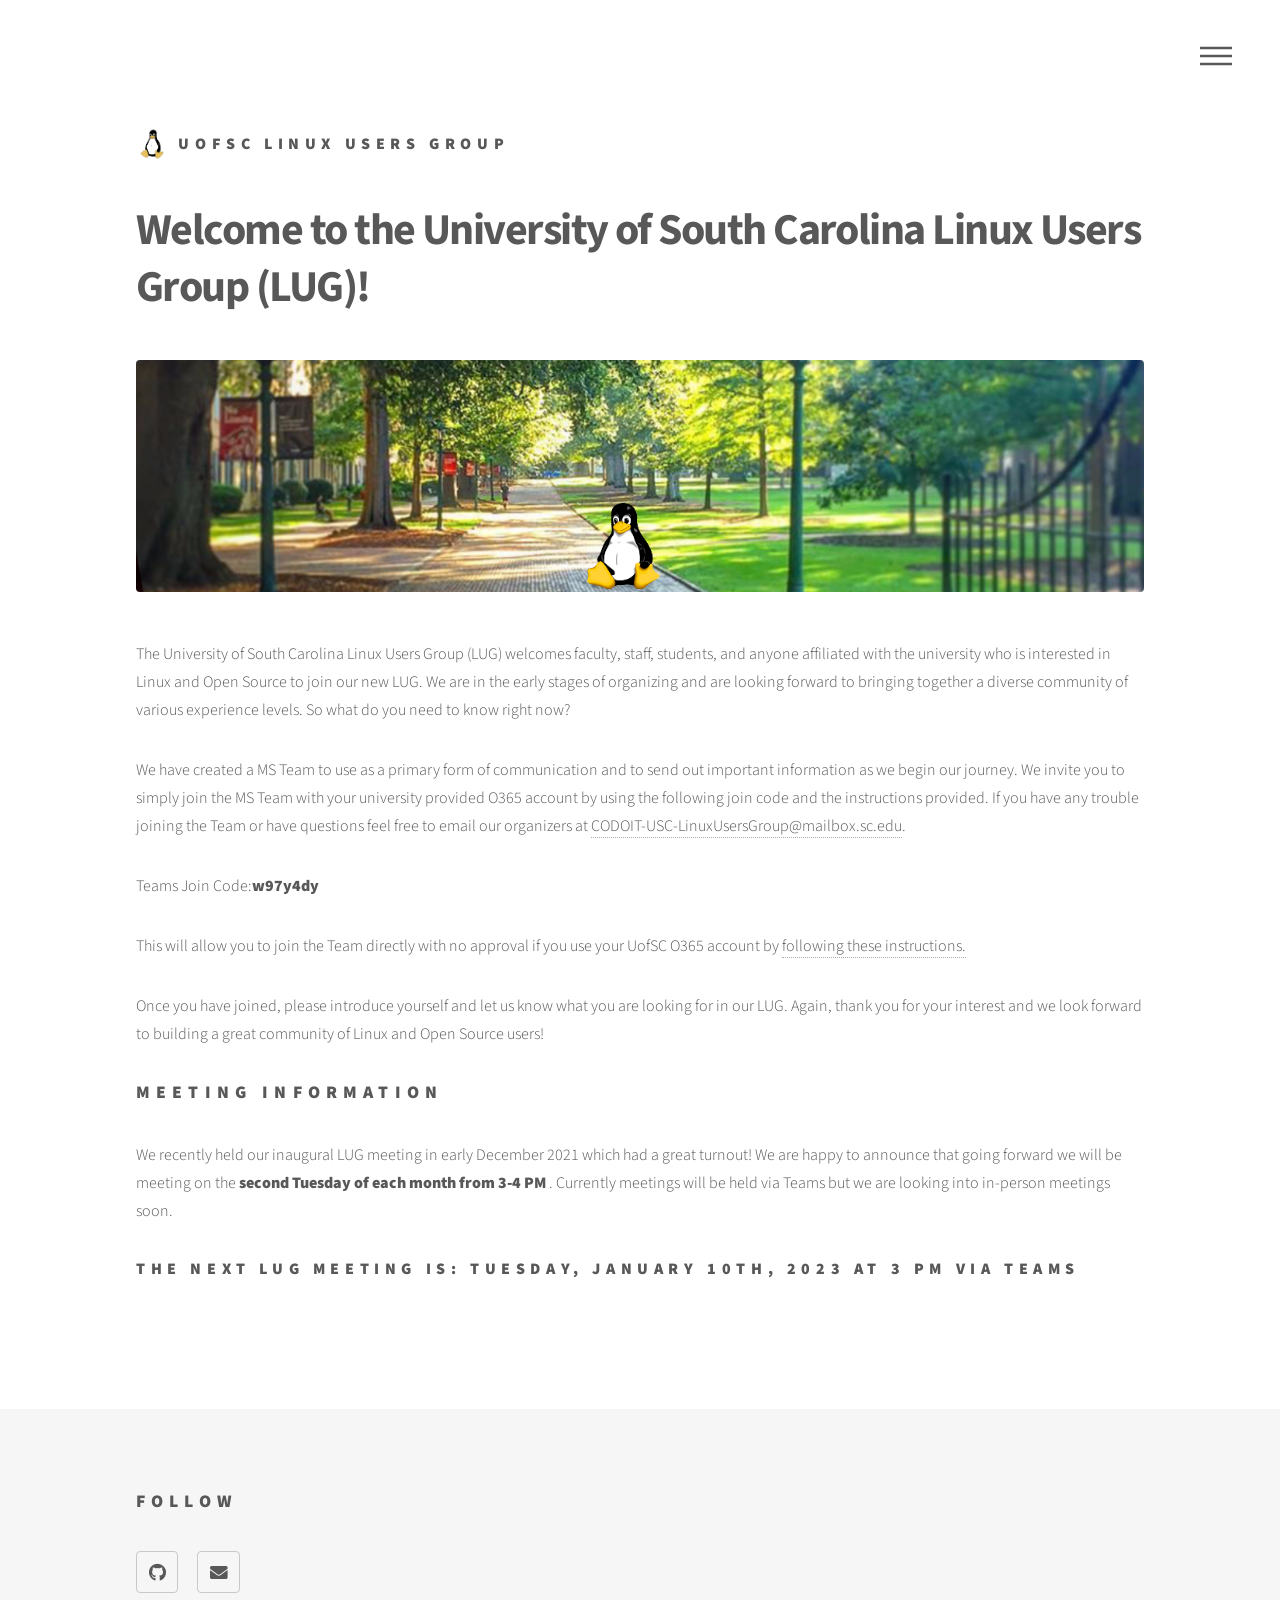
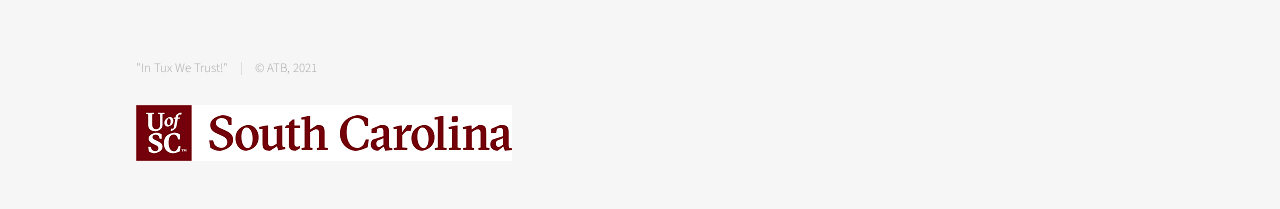
==== commit 374c084a: "Update with meetings" ====
--- a/index.html
+++ b/index.html
@@ -57,7 +57,7 @@
                                                         <p>Once you have joined, please introduce yourself and let us know what you are looking for in our LUG. Again, thank you for your interest and we look forward to building a great community of Linux and Open Source users!</p>
 														<h2>Meeting Information</h2>
                                                         <p>We recently held our inaugural LUG meeting in early December 2021 which had a great turnout! We are happy to announce that going forward we will be meeting on the <b> second Tuesday of each month from 3-4 PM </b>. Currently meetings will be held via Teams but we are looking into in-person meetings soon.</p> 
-														<h3>The Next LUG Meeting is: (SPECIAL TIME) Thursday, November 10th, 2022 at 3 PM via Teams</h3>
+														<h3>The Next LUG Meeting is: Tuesday, January 10th, 2023 at 3 PM via Teams</h3>
 														
 
                                                 </div>
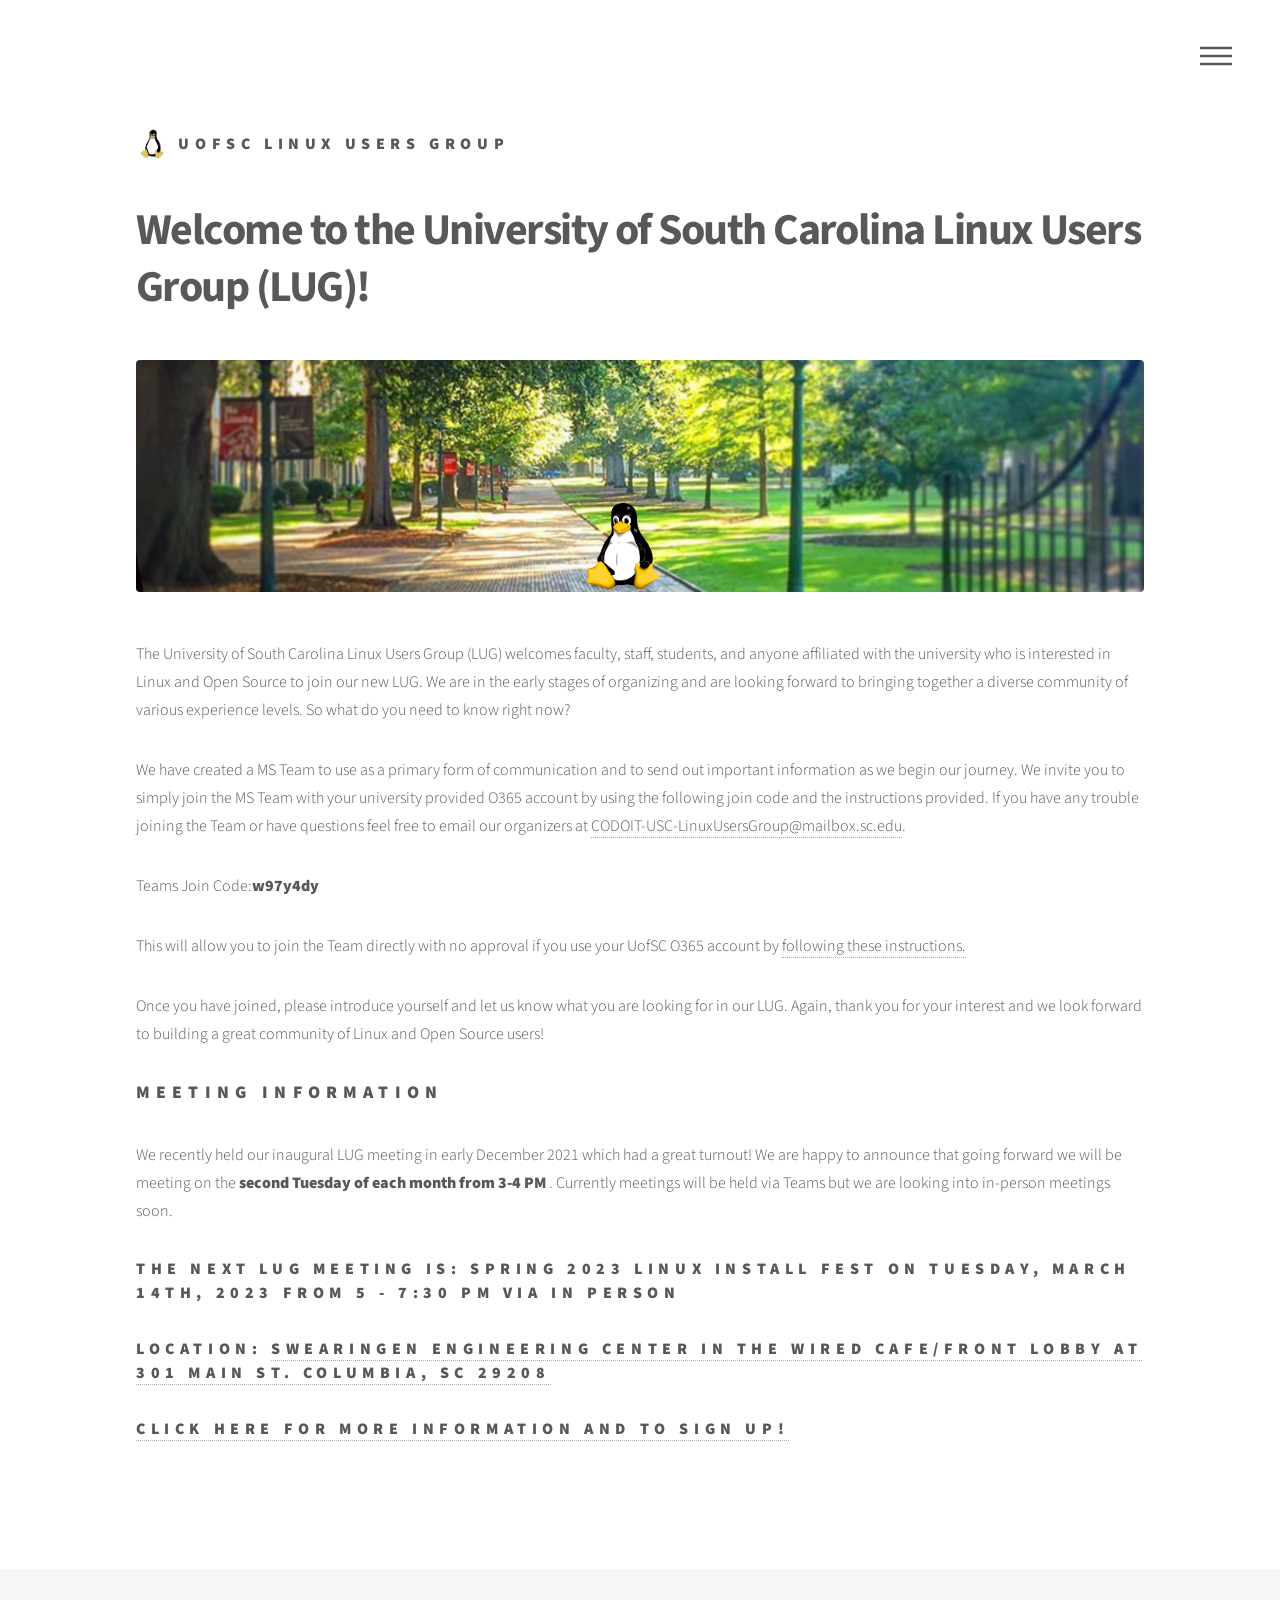
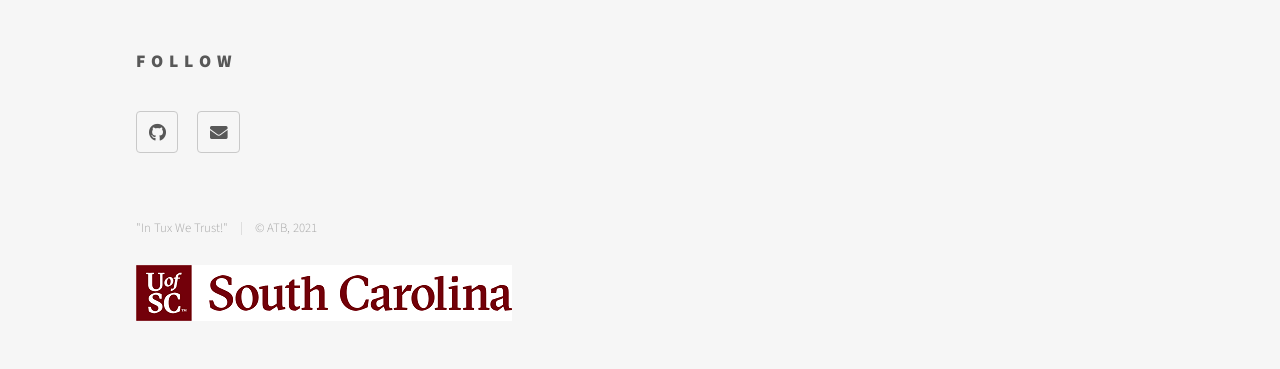
==== commit c902ca43: "Update index.html" ====
--- a/index.html
+++ b/index.html
@@ -57,8 +57,9 @@
                                                         <p>Once you have joined, please introduce yourself and let us know what you are looking for in our LUG. Again, thank you for your interest and we look forward to building a great community of Linux and Open Source users!</p>
 														<h2>Meeting Information</h2>
                                                         <p>We recently held our inaugural LUG meeting in early December 2021 which had a great turnout! We are happy to announce that going forward we will be meeting on the <b> second Tuesday of each month from 3-4 PM </b>. Currently meetings will be held via Teams but we are looking into in-person meetings soon.</p> 
-														<h3>The Next LUG Meeting is: Tuesday, January 10th, 2023 at 3 PM via Teams</h3>
-														
+														<h3>The Next LUG Meeting is: Spring 2023 Linux Install Fest on Tuesday, March 14th, 2023 from 5 - 7:30 PM via In Person</h3>
+														<h3>Location: <a href="https://sc.edu/visit/map/?id=744#!m/223342">Swearingen Engineering Center in the Wired Cafe/Front Lobby at 301 Main St. Columbia, SC 29208 </a>  </h3>
+														<h3><a href="https://www.sc.edu/calendar/uofsc/index.php?trumbaEmbed=view%3Devent%26eventid%3D793196552">Click here for more information and to sign up!</a> </h3>
 
                                                 </div>
                                         </div>
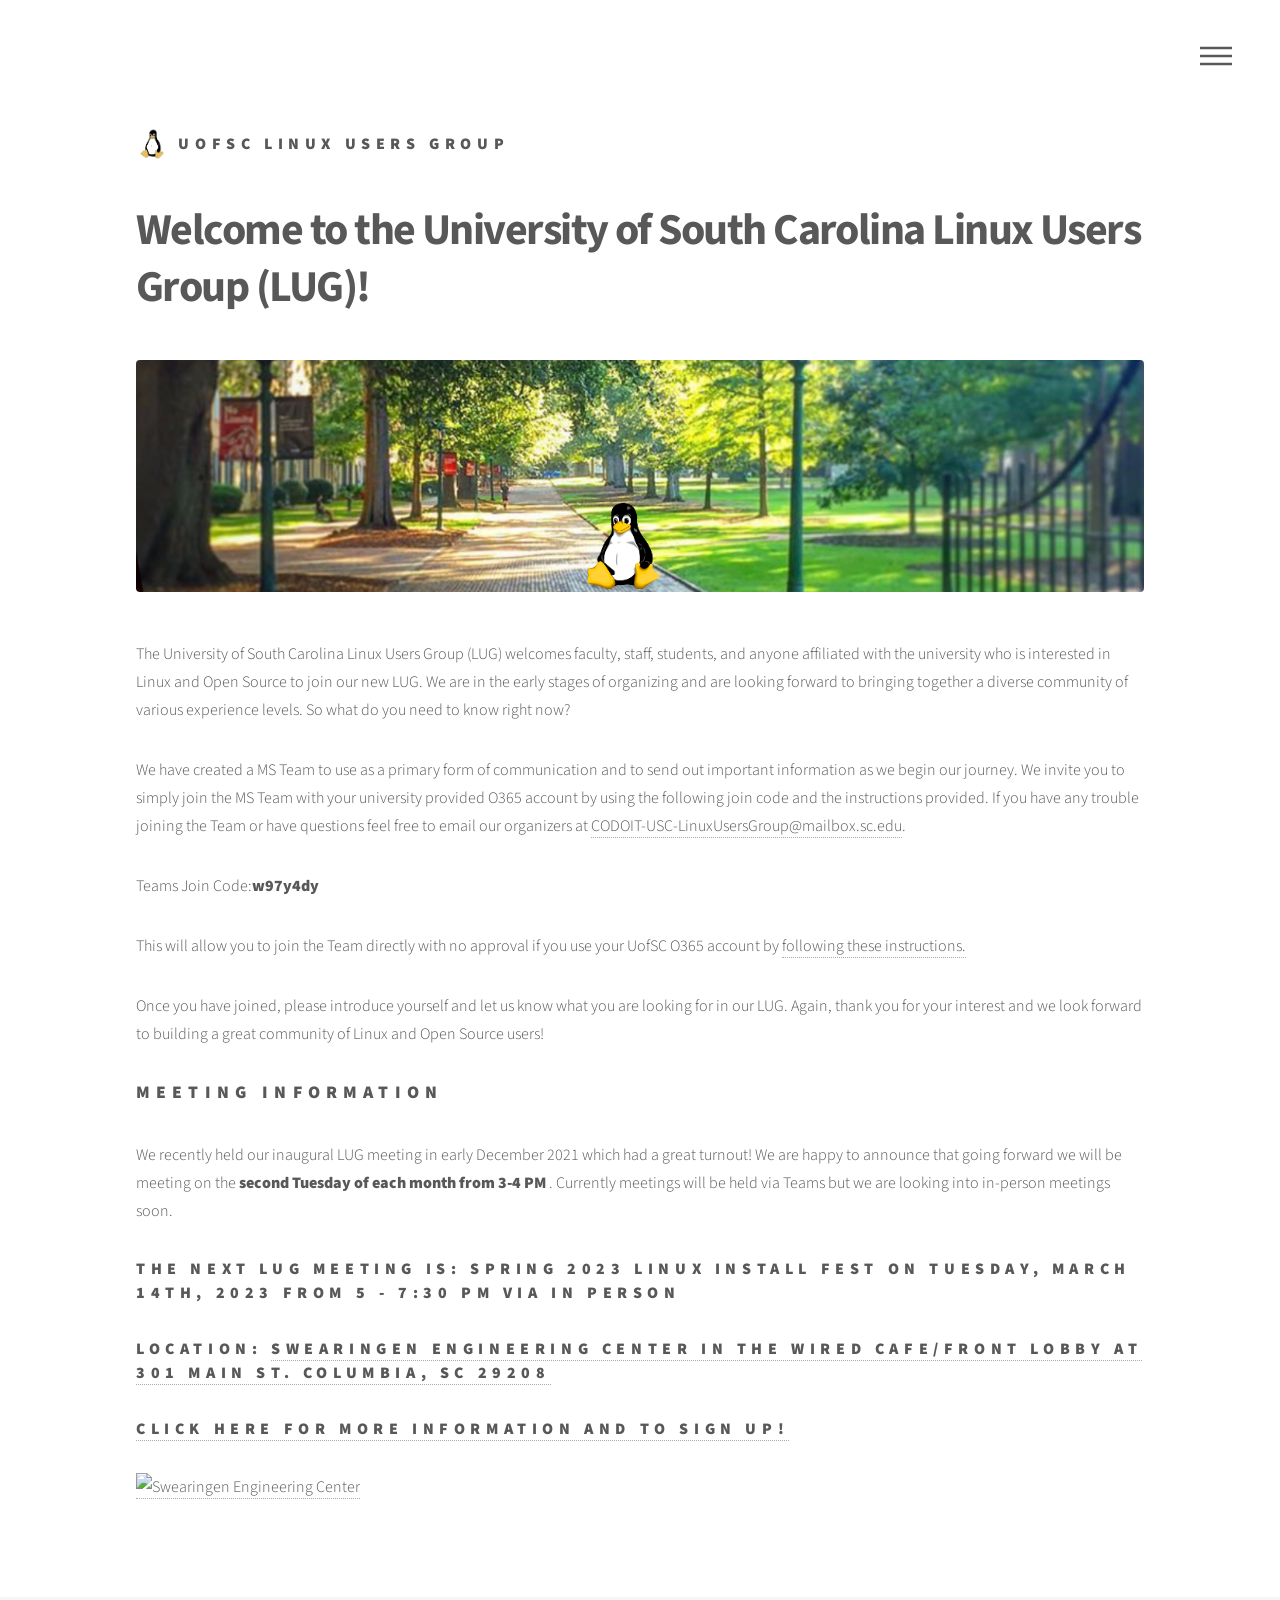
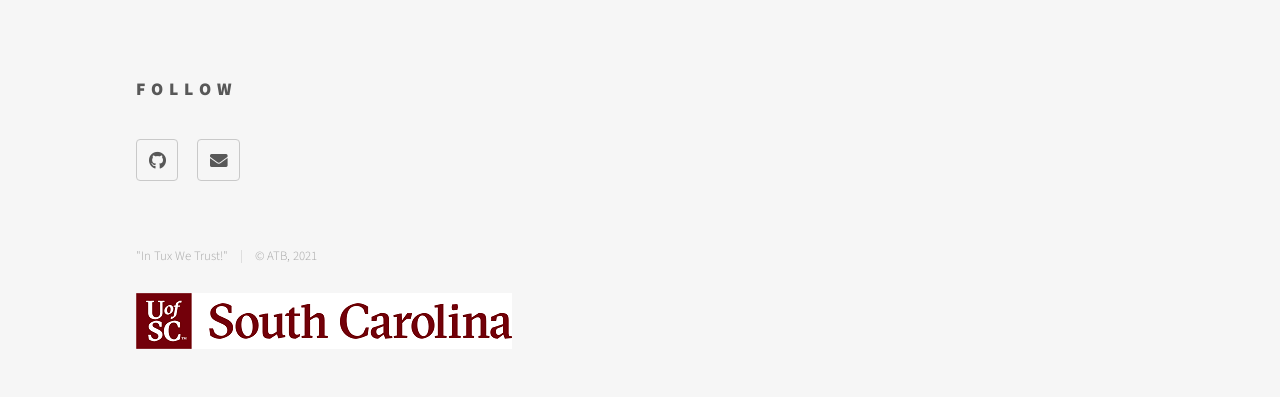
==== commit a2a77c8b: "Update index.html add static map for event" ====
--- a/index.html
+++ b/index.html
@@ -60,7 +60,9 @@
 														<h3>The Next LUG Meeting is: Spring 2023 Linux Install Fest on Tuesday, March 14th, 2023 from 5 - 7:30 PM via In Person</h3>
 														<h3>Location: <a href="https://sc.edu/visit/map/?id=744#!m/223342">Swearingen Engineering Center in the Wired Cafe/Front Lobby at 301 Main St. Columbia, SC 29208 </a>  </h3>
 														<h3><a href="https://www.sc.edu/calendar/uofsc/index.php?trumbaEmbed=view%3Devent%26eventid%3D793196552">Click here for more information and to sign up!</a> </h3>
-
+														<a href="https://sc.edu/visit/map/?id=744#!m/223342">
+															<img src="https://staticmap.concept3d.com/map/static-map/?map=744&loc=223342&scale=1&label&zoom=18" alt="Swearingen Engineering Center"/>
+														</a>
                                                 </div>
                                         </div>
 
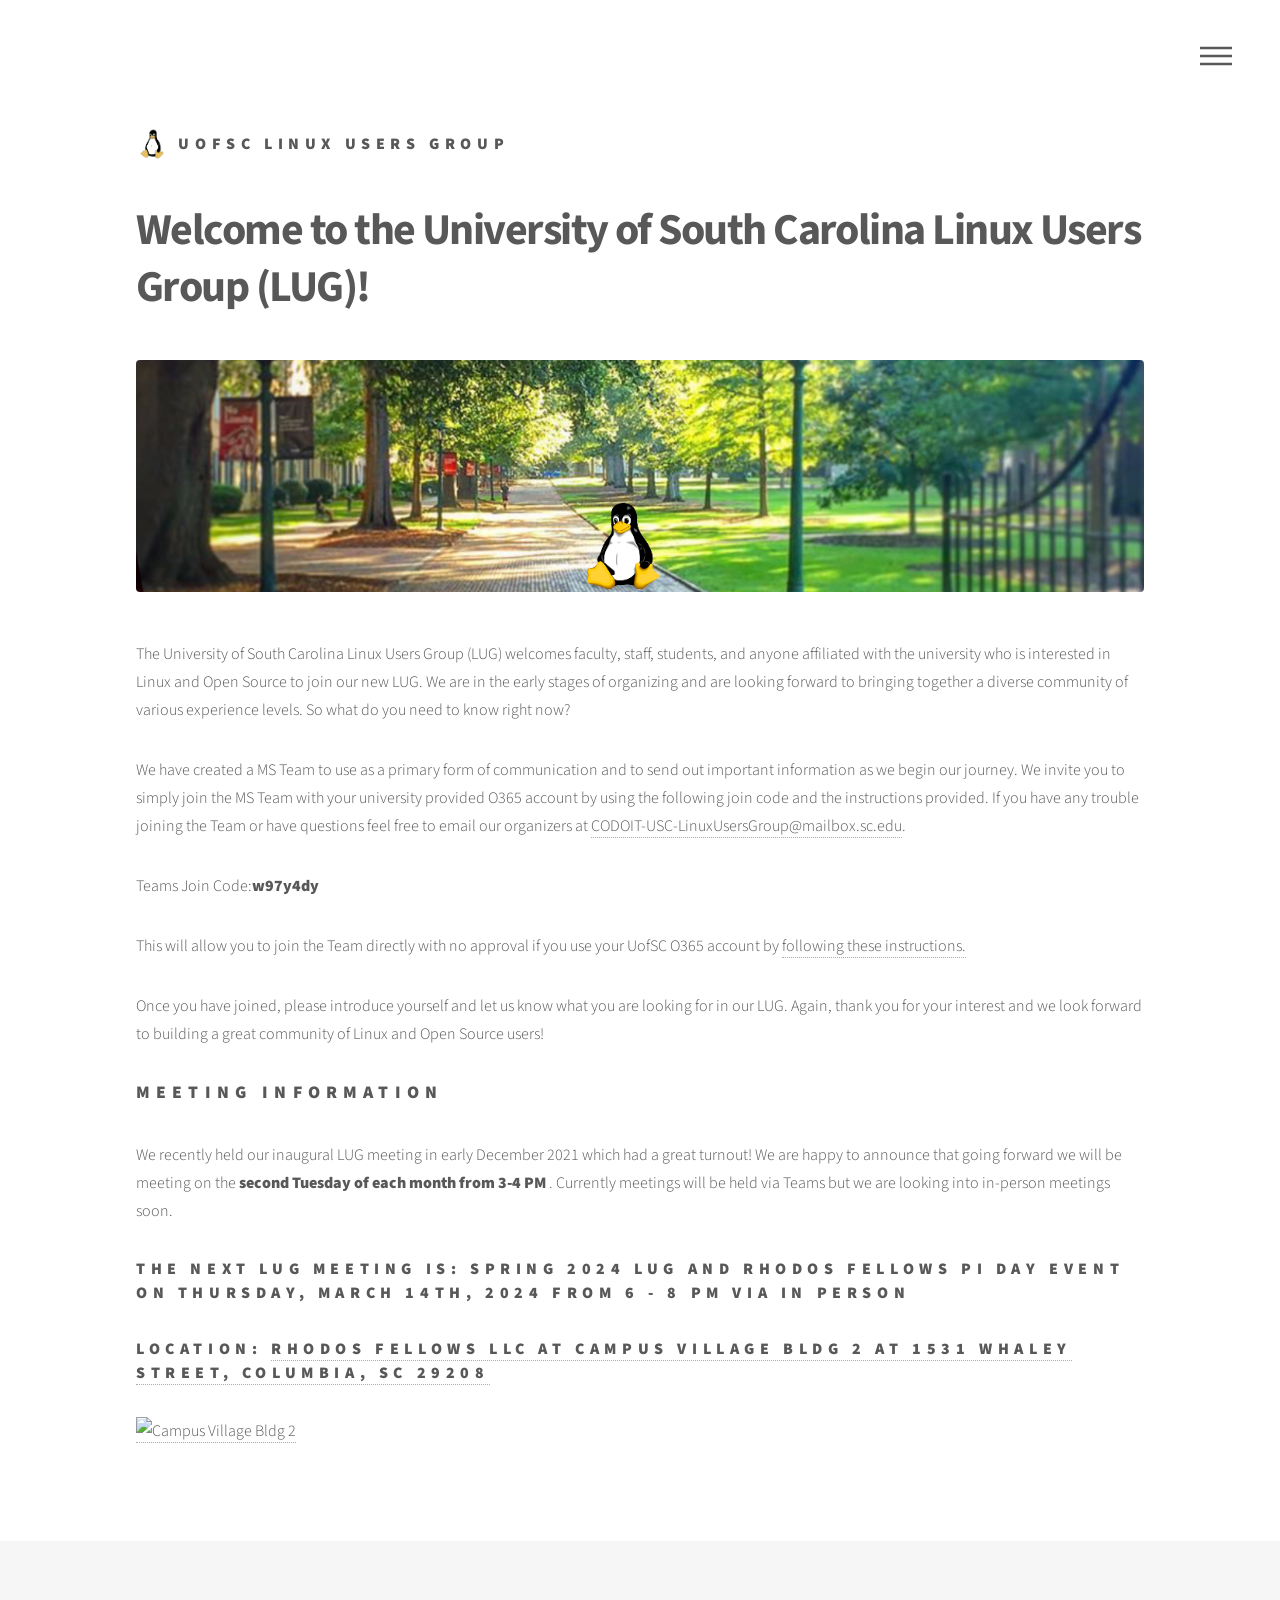
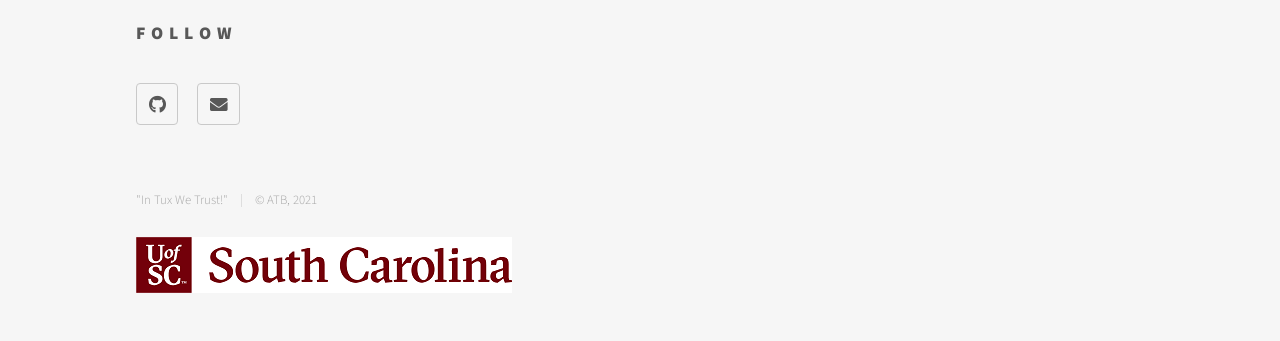
==== commit 2f7f4fff: "Update index.html" ====
--- a/index.html
+++ b/index.html
@@ -57,11 +57,11 @@
                                                         <p>Once you have joined, please introduce yourself and let us know what you are looking for in our LUG. Again, thank you for your interest and we look forward to building a great community of Linux and Open Source users!</p>
 														<h2>Meeting Information</h2>
                                                         <p>We recently held our inaugural LUG meeting in early December 2021 which had a great turnout! We are happy to announce that going forward we will be meeting on the <b> second Tuesday of each month from 3-4 PM </b>. Currently meetings will be held via Teams but we are looking into in-person meetings soon.</p> 
-														<h3>The Next LUG Meeting is: Spring 2023 Linux Install Fest on Tuesday, March 14th, 2023 from 5 - 7:30 PM via In Person</h3>
-														<h3>Location: <a href="https://sc.edu/visit/map/?id=744#!m/223342">Swearingen Engineering Center in the Wired Cafe/Front Lobby at 301 Main St. Columbia, SC 29208 </a>  </h3>
-														<h3><a href="https://www.sc.edu/calendar/uofsc/index.php?trumbaEmbed=view%3Devent%26eventid%3D793196552">Click here for more information and to sign up!</a> </h3>
-														<a href="https://sc.edu/visit/map/?id=744#!m/223342">
-															<img src="https://staticmap.concept3d.com/map/static-map/?map=744&loc=223342&scale=1&label&zoom=18" alt="Swearingen Engineering Center"/>
+														<h3>The Next LUG Meeting is: Spring 2024 LUG and Rhodos Fellows Pi Day Event on Thursday, March 14th, 2024 from 6 - 8 PM via In Person</h3>
+														<h3>Location: <a href="https://sc.edu/visit/map/?id=744#!m/778831">Rhodos Fellows LLC at Campus Village Bldg 2 at 1531 Whaley Street, Columbia, SC 29208 </a>  </h3>
+						
+														<a href="https://sc.edu/visit/map/?id=744#!m/778831">
+															<img src="https://staticmap.concept3d.com/map/static-map/?map=744&loc=778831&scale=1&label&zoom=18" alt="Campus Village Bldg 2"/>
 														</a>
                                                 </div>
                                         </div>
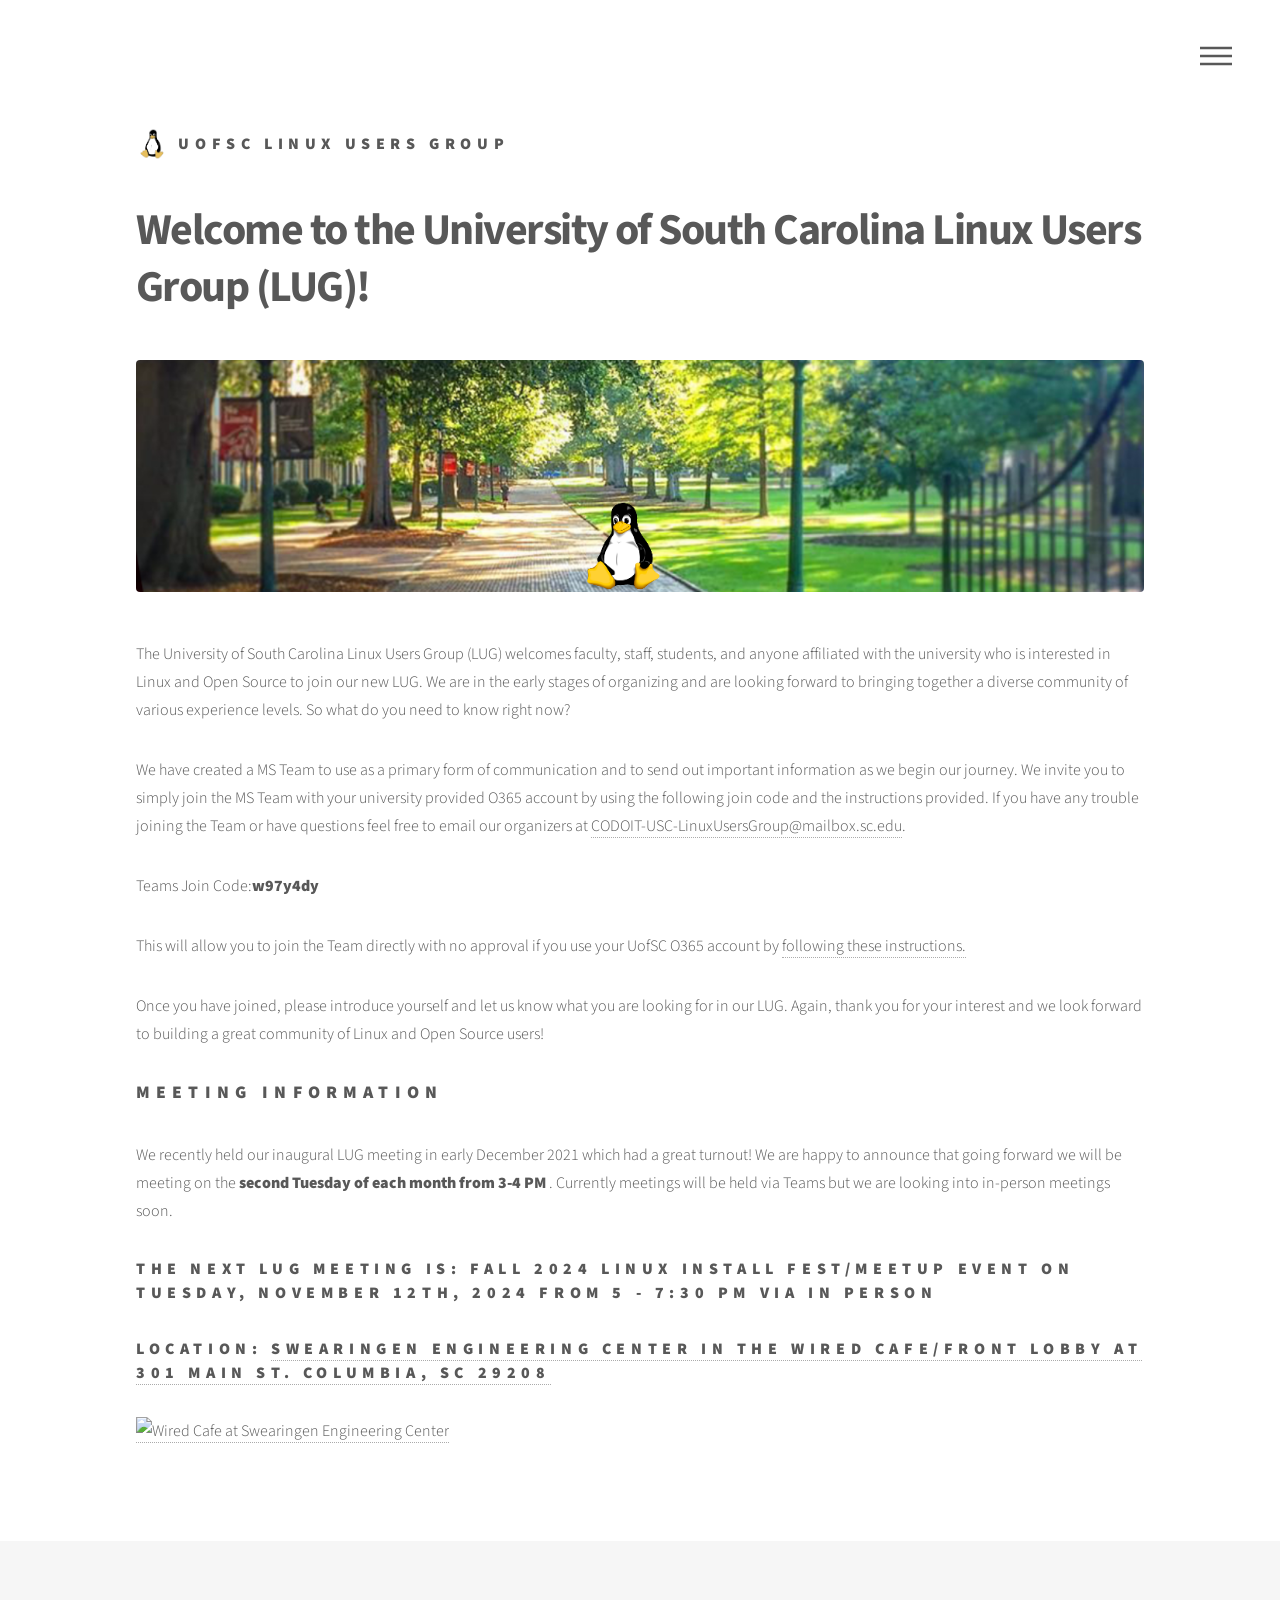
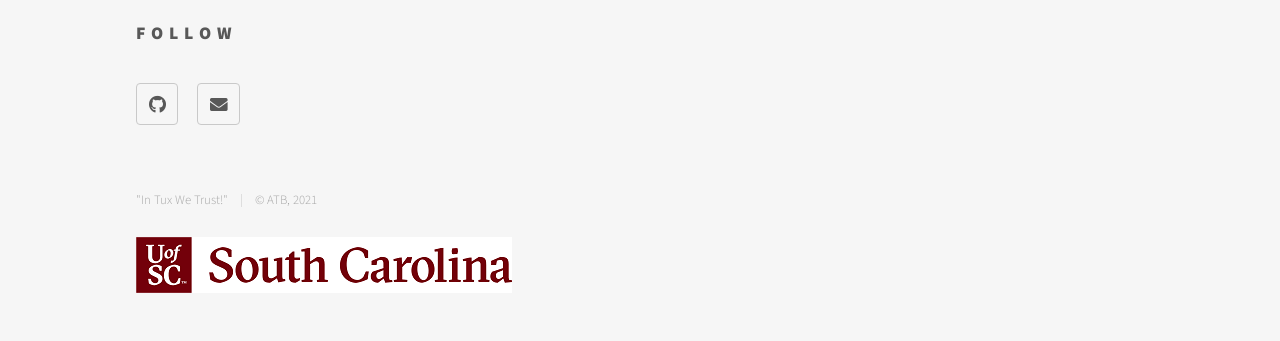
==== commit c3e356ae: "Update LUG page" ====
--- a/index.html
+++ b/index.html
@@ -57,11 +57,11 @@
                                                         <p>Once you have joined, please introduce yourself and let us know what you are looking for in our LUG. Again, thank you for your interest and we look forward to building a great community of Linux and Open Source users!</p>
 														<h2>Meeting Information</h2>
                                                         <p>We recently held our inaugural LUG meeting in early December 2021 which had a great turnout! We are happy to announce that going forward we will be meeting on the <b> second Tuesday of each month from 3-4 PM </b>. Currently meetings will be held via Teams but we are looking into in-person meetings soon.</p> 
-														<h3>The Next LUG Meeting is: Spring 2024 LUG and Rhodos Fellows Pi Day Event on Thursday, March 14th, 2024 from 6 - 8 PM via In Person</h3>
-														<h3>Location: <a href="https://sc.edu/visit/map/?id=744#!m/778831">Rhodos Fellows LLC at Campus Village Bldg 2 at 1531 Whaley Street, Columbia, SC 29208 </a>  </h3>
+														<h3>The Next LUG Meeting is: Fall 2024 Linux Install Fest/Meetup Event on Tuesday, November 12th, 2024 from 5 - 7:30 PM via In Person</h3>
+														<h3>Location: <a href="https://sc.edu/visit/map/?id=744#!m/519499?share">Swearingen Engineering Center in the Wired Cafe/Front Lobby at 301 Main St. Columbia, SC 29208 </a>  </h3>
 						
-														<a href="https://sc.edu/visit/map/?id=744#!m/778831">
-															<img src="https://staticmap.concept3d.com/map/static-map/?map=744&loc=778831&scale=1&label&zoom=18" alt="Campus Village Bldg 2"/>
+														<a href="https://sc.edu/visit/map/?id=744#!m/519499">
+															<img src="https://staticmap.concept3d.com/map/static-map/?map=744&loc=519499&scale=1&label&zoom=18" alt="Wired Cafe at Swearingen Engineering Center"/>
 														</a>
                                                 </div>
                                         </div>
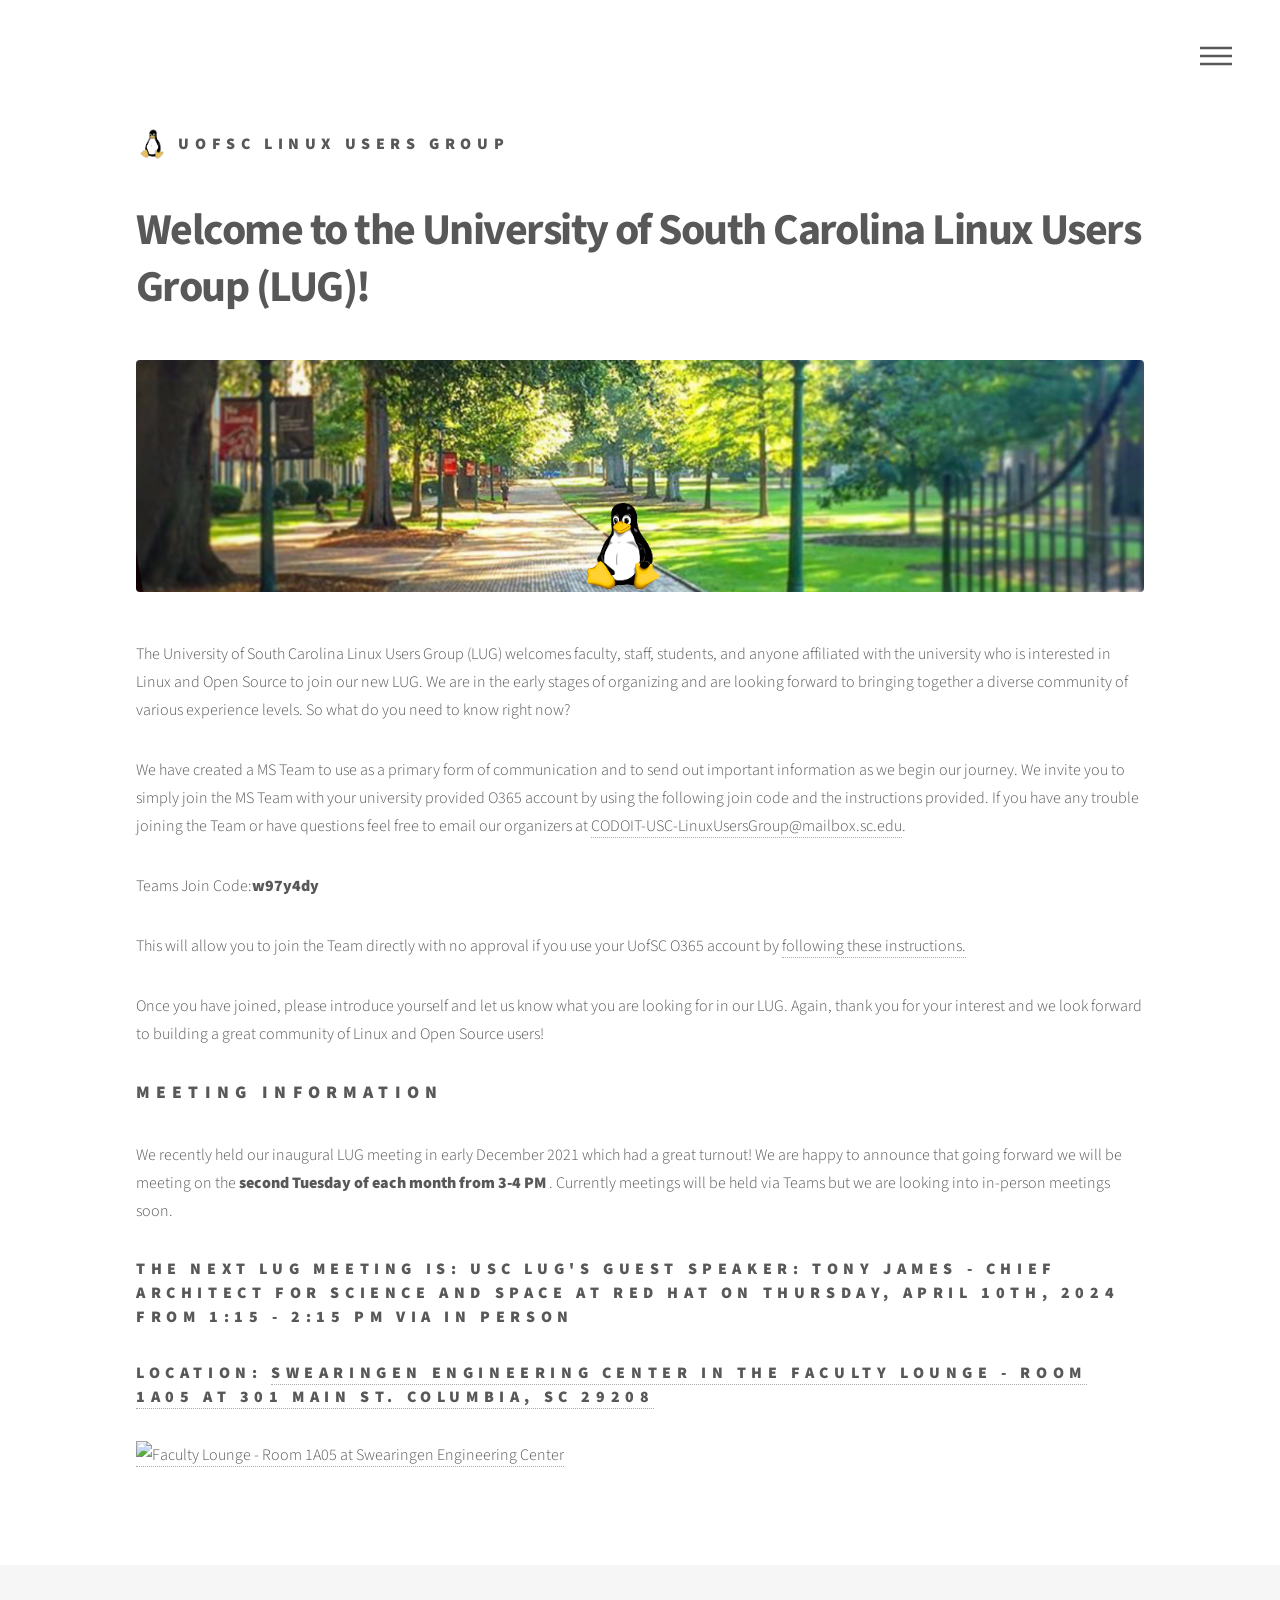
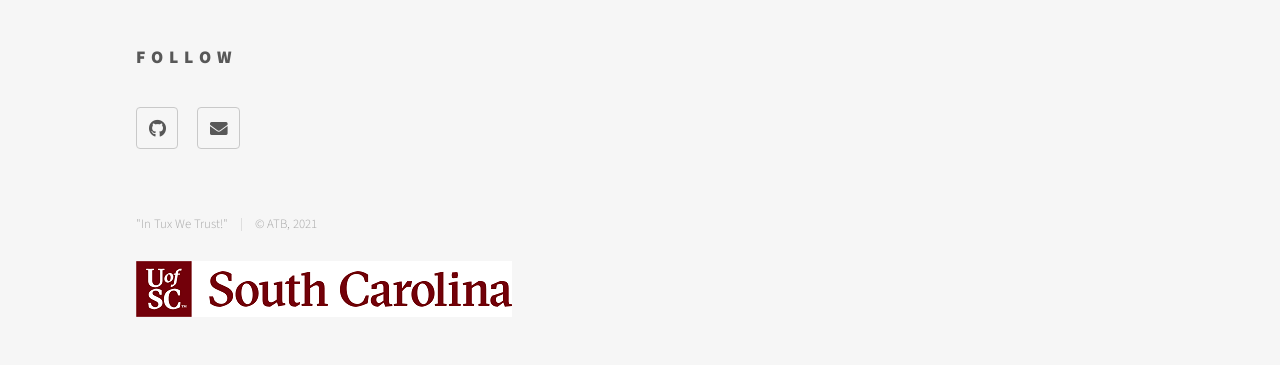
==== commit 548bb62d: "update" ====
--- a/index.html
+++ b/index.html
@@ -57,11 +57,11 @@
                                                         <p>Once you have joined, please introduce yourself and let us know what you are looking for in our LUG. Again, thank you for your interest and we look forward to building a great community of Linux and Open Source users!</p>
 														<h2>Meeting Information</h2>
                                                         <p>We recently held our inaugural LUG meeting in early December 2021 which had a great turnout! We are happy to announce that going forward we will be meeting on the <b> second Tuesday of each month from 3-4 PM </b>. Currently meetings will be held via Teams but we are looking into in-person meetings soon.</p> 
-														<h3>The Next LUG Meeting is: Fall 2024 Linux Install Fest/Meetup Event on Tuesday, November 12th, 2024 from 5 - 7:30 PM via In Person</h3>
-														<h3>Location: <a href="https://sc.edu/visit/map/?id=744#!m/519499?share">Swearingen Engineering Center in the Wired Cafe/Front Lobby at 301 Main St. Columbia, SC 29208 </a>  </h3>
+														<h3>The Next LUG Meeting is: USC LUG's Guest Speaker: Tony James - Chief Architect for Science and Space at Red Hat on Thursday, April 10th, 2024 from 1:15 - 2:15 PM via In Person</h3>
+														<h3>Location: <a href="https://sc.edu/visit/map/?id=744#!m/519499?share">Swearingen Engineering Center in the Faculty Lounge - Room 1A05 at 301 Main St. Columbia, SC 29208 </a>  </h3>
 						
-														<a href="https://sc.edu/visit/map/?id=744#!m/519499">
-															<img src="https://staticmap.concept3d.com/map/static-map/?map=744&loc=519499&scale=1&label&zoom=18" alt="Wired Cafe at Swearingen Engineering Center"/>
+														<a href="https://sc.edu/visit/map/?id=744#!m/223342">
+															<img src="https://staticmap.concept3d.com/map/static-map/?map=744&loc=223342&scale=1&label&zoom=18" alt="Faculty Lounge - Room 1A05 at Swearingen Engineering Center"/>
 														</a>
                                                 </div>
                                         </div>
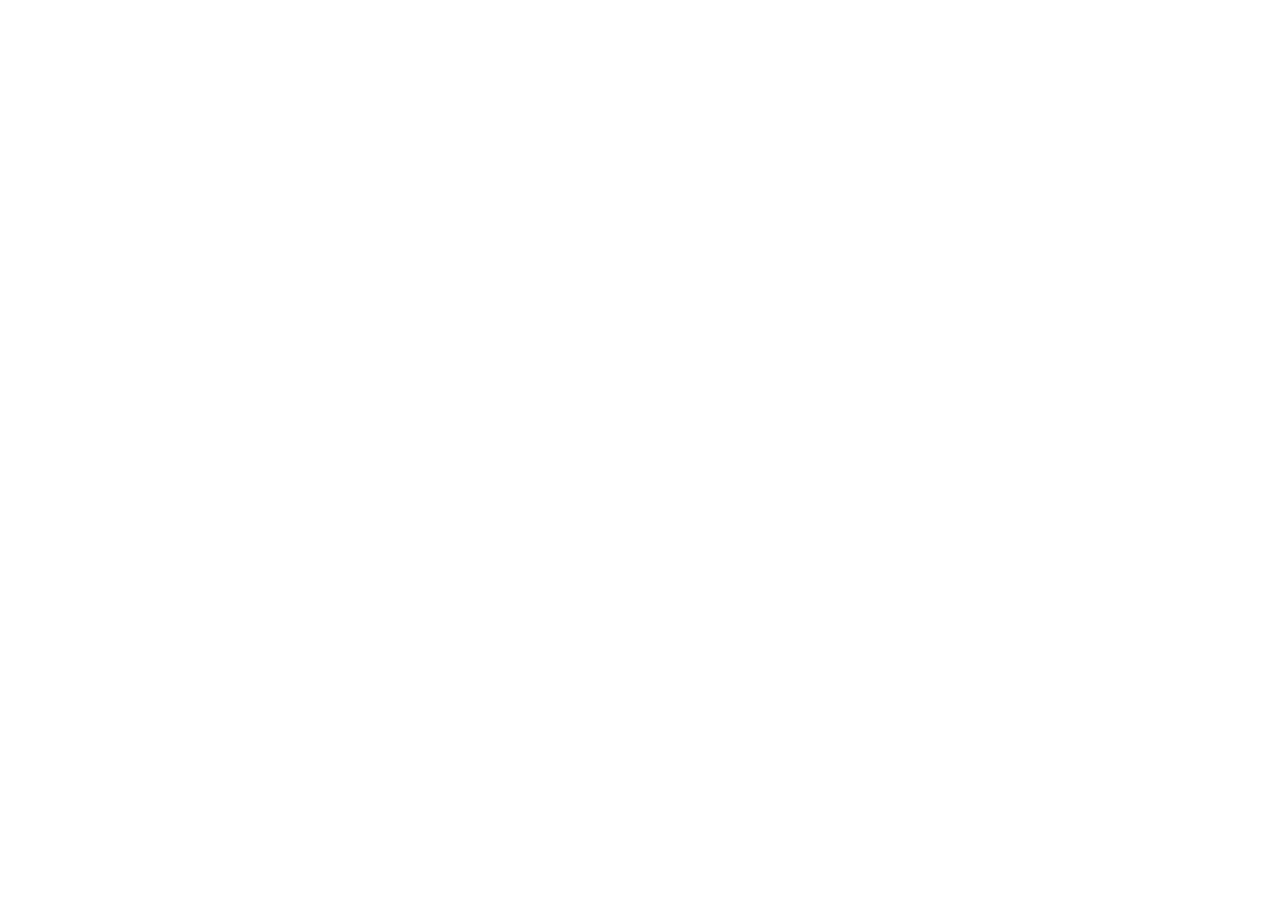
==== commit 31ff3df3: "Updates" ====
--- a/index.html
+++ b/index.html
@@ -1,96 +1 @@
-<!DOCTYPE HTML>
-<!--
-        Phantom by HTML5 UP
-        html5up.net | @ajlkn
-        Free for personal and commercial use under the CCA 3.0 license (html5up.net/license)
--->
-<html>
-        <head>
-                <title>Welcome to the UofSC LUG</title>
-                <link rel="shortcut icon" href="https://upload.wikimedia.org/wikipedia/commons/thumb/2/2b/Tux-simple.svg/2000px-Tux-simple.svg.png" type="image/x-icon">
-                <meta charset="utf-8" />
-                <meta name="viewport" content="width=device-width, initial-scale=1, user-scalable=no" />
-                <link rel="stylesheet" href="assets/css/main.css" />
-                <noscript><link rel="stylesheet" href="assets/css/noscript.css" /></noscript>
-        </head>
-        <body class="is-preload">
-                <!-- Wrapper -->
-                        <div id="wrapper">
-
-                                <!-- Header -->
-                                        <header id="header">
-                                                <div class="inner">
-
-                                                        <!-- Logo -->
-                                                                <a href="index.html" class="logo">
-                                                                        <span class="symbol"><img src="images/linux-tux.png" alt="" /></span><span class="title">UofSC Linux Users Group</span>
-                                                                </a>
-														<!-- Nav -->
-                                                                <nav>
-                                                                        <ul>
-                                                                                <li><a href="#menu">Menu</a></li>
-                                                                        </ul>
-                                                                </nav>
-                                                </div>
-                                        </header>
-								
-								<!-- Menu -->
-                                        <nav id="menu">
-                                                <h2>Menu</h2>
-                                                <ul>
-                                                        <li><a href="index.html">Home</a></li>
-                                                        <li><a href="lugpresentations.html">LUG Presentations</a></li>
-                                                       
-													
-                                                </ul> 
-                                        </nav>
-								
-                                <!-- Main -->
-                                        <div id="main">
-                                                <div class="inner">
-                                                        <h1>Welcome to the University of South Carolina Linux Users Group (LUG)!</h1>
-                                                        <span class="image main"><img src="images/banner.png" alt="" /></span>
-                                                        <p>The University of South Carolina Linux Users Group (LUG) welcomes faculty, staff, students, and anyone affiliated with the university who is interested in Linux and Open Source to join our new LUG. We are in the early stages of organizing and are looking forward to bringing together a diverse community of various experience levels. So what do you need to know right now? </p>
-                                                        <p>We have created a MS Team to use as a primary form of communication and to send out important information as we begin our journey. We invite you to simply join the MS Team with your university provided O365 account by using the following join code and the instructions provided. If you have any trouble joining the Team or have questions feel free to email our organizers at <a href="mailto: CODOIT-USC-LinuxUsersGroup@mailbox.sc.edu">CODOIT-USC-LinuxUsersGroup@mailbox.sc.edu</a>. </p>
-                                                        <p>Teams Join Code:<b>w97y4dy</b></p> 
-                                                        <p>This will allow you to join the Team directly with no approval if you use your UofSC O365 account by <a href="https://support.microsoft.com/en-us/office/use-a-link-or-code-to-join-a-team-c957af50-df15-46e3-b5c4-067547b64548">following these instructions.</a></p>
-                                                        <p>Once you have joined, please introduce yourself and let us know what you are looking for in our LUG. Again, thank you for your interest and we look forward to building a great community of Linux and Open Source users!</p>
-														<h2>Meeting Information</h2>
-                                                        <p>We recently held our inaugural LUG meeting in early December 2021 which had a great turnout! We are happy to announce that going forward we will be meeting on the <b> second Tuesday of each month from 3-4 PM </b>. Currently meetings will be held via Teams but we are looking into in-person meetings soon.</p> 
-														<h3>The Next LUG Meeting is: USC LUG's Guest Speaker: Tony James - Chief Architect for Science and Space at Red Hat on Thursday, April 10th, 2024 from 1:15 - 2:15 PM via In Person</h3>
-														<h3>Location: <a href="https://sc.edu/visit/map/?id=744#!m/519499?share">Swearingen Engineering Center in the Faculty Lounge - Room 1A05 at 301 Main St. Columbia, SC 29208 </a>  </h3>
-						
-														<a href="https://sc.edu/visit/map/?id=744#!m/223342">
-															<img src="https://staticmap.concept3d.com/map/static-map/?map=744&loc=223342&scale=1&label&zoom=18" alt="Faculty Lounge - Room 1A05 at Swearingen Engineering Center"/>
-														</a>
-                                                </div>
-                                        </div>
-
-                                <!-- Footer -->
-                                        <footer id="footer">
-                                                <div class="inner">
-                                                        <section>
-                                                                <h2>Follow</h2>
-                                                                <ul class="icons">
-                                                                        <li><a href="https://github.com/uofsclug" class="icon brands style2 fa-github"><span class="label">GitHub</span></a></li>
-                                                                        <li><a href="mailto: CODOIT-USC-LinuxUsersGroup@mailbox.sc.edu" class="icon solid style2 fa-envelope"><span class="label">Email</span></a></li>
-                                                                </ul>
-                                                        </section>
-                                                        <ul class="copyright">
-                                                                <li>"In Tux We Trust!"</li><li>&copy; ATB, 2021</li>
-                                                        </ul>
-                                                        <img src="images/UofSClogo.png" alt="uofsclogo" />
-                                                </div>
-                                        </footer>
-
-                        </div>
-
-                <!-- Scripts -->
-                        <script src="assets/js/jquery.min.js"></script>
-                        <script src="assets/js/browser.min.js"></script>
-                        <script src="assets/js/breakpoints.min.js"></script>
-                        <script src="assets/js/util.js"></script>
-                        <script src="assets/js/main.js"></script>
-
-        </body>
-</html>
+<!doctype html><html lang="en"><head><meta charset="utf-8"/><link rel="icon" href="/gpt/favicon.ico"/><meta name="viewport" content="width=device-width,initial-scale=1"/><meta name="theme-color" content="#000000"/><meta name="description" content="Web site created using create-react-app"/><link rel="apple-touch-icon" href="/gpt/logo192.png"/><link rel="manifest" href="/gpt/manifest.json"/><title>React App</title><script defer="defer" src="/gpt/static/js/main.5f79821f.js"></script><link href="/gpt/static/css/main.f855e6bc.css" rel="stylesheet"></head><body><noscript>You need to enable JavaScript to run this app.</noscript><div id="root"></div></body></html>
